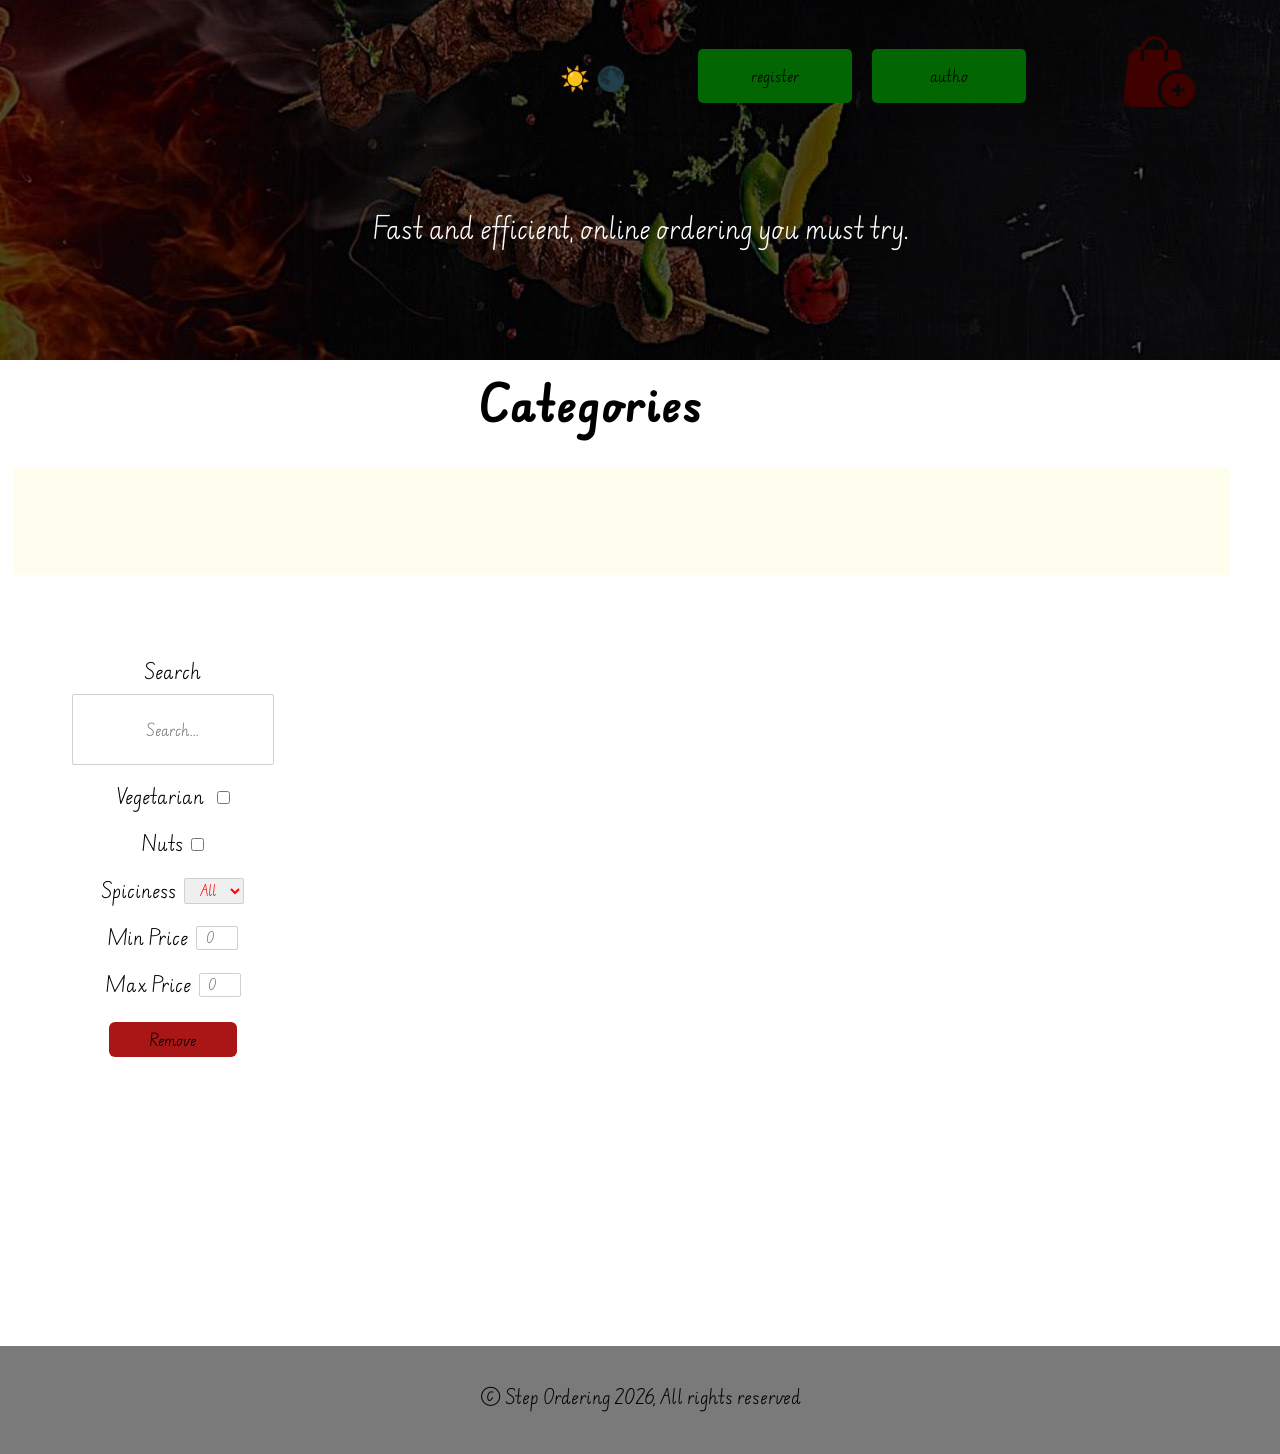
==== index.html @ 03a8f477 "update project" ====
<!DOCTYPE html>
<html lang="en">
    <head>
    <meta charset="UTF-8">
    <meta name="viewport" content="width=device-width, initial-scale=1.0">
    <title> Kitchen </title>
    <meta name="description" content="Order delicious meals online from our restaurant kitchen. Fresh ingredients, fast delivery, and a variety of dishes.">
    <meta name="keywords" content="restaurant, online food, delivery, pizza, burgers, healthy meals, kitchen, order online">
    <meta name="author" content="Your Restaurant Name">
    <link rel="icon" href="./photo/girl.png" type="image/png">
    <meta property="og:title" content="Restaurant Kitchen – Order Fresh Food Online">
    <meta property="og:description" content="Delicious meals delivered fast to your door.">
    <meta property="og:image" content="https://yourwebsite.com/photo/cover.png">
    <meta property="og:url" content="https://yourwebsite.com">
    <meta property="og:type" content="website">
    <meta name="twitter:card" content="summary_large_image">
    <meta name="twitter:title" content="Restaurant Kitchen – Order Fresh Food Online">
    <meta name="twitter:description" content="Delicious meals delivered fast to your door.">
    <meta name="twitter:image" content="https://yourwebsite.com/photo/cover.png">
    <link rel="stylesheet" href="./restoran.css">
</head>
    <body>
        <header class="content">
            <div class="kitoll">
                <img src="./photo/oooo1.png" class="kit">
                <div class="conteriner">    
                    <nav id="mainNav">
                        <div class="allregistracion">
                            <button id="themeToggle">☀️ 🌑</button>
                            <button id="registerBtn">register</button>
                            <button id="authBtn">autho</button>
                            <button id="closeBurger" class="closeBurger">❌</button>
                        </div>
                    </nav>
                    <button id="burger" class="burger">☰</button>
                    <div id="popupModal" class="modal">
                        <div class="modal-content">
                            <div id="popupContent"></div>
                        </div>
                    </div> 
                    <div class="cart" onclick="openCart()" id="cartCount" ></div>
                    <div id="cartModal"class="cart-modal" ><span onclick="closeCart()" class="close" >×</span>
                        <div class="imgcart">
                            <p class="cart1">Cart</p>
                            <img src="./photo/kkkkkkk.png" class="cartimg">
                        </div>
                        <div id="cartItems"></div>
                        <div class="title">
                            <h3 id="cartTotal">Total:0$</h3>
                            <button onclick="clearCart()"  class="delete-all">Delete All</button>
                            <button onclick="openCheckout()"  class="checkout" >Check Out</button>
                        </div>
                    </div>
                    <div id="checkoutModal" class="modal">
                        <div class="modal-content1">
                            <h2>Payment</h2>
                            <p id="checkoutTotal"></p>
                            <input placeholder="Card Number (demo)" class="number">
                            <div class="cvc1">
                                <input placeholder="MM/YY" class="cvc">
                                <input placeholder="CVC" class="cvc">
                            </div>
                            
                            <div>
                                <button onclick="confirmPayment()" class="pay">Pay</button>
                                <button onclick="closeCheckout()"  class="cancel">❌</button>
                                <p id="paymentStatus"></p>
                                </div>
                            </div>
                        </div>
                    </div>
                </div>
            </div>
            <div class="rest">
                <p class="fast" >Fast and efficient, online ordering you must try.</p>
            </div>
        </header>
        <main>
            <div class="all1">
                <h1>Categories </h1>
                <div><img src="./photo/kkkkkkk.png" class="kitchen"></div>
            </div>
            <section id="section"></section>
            <div class="inbox">
                <div id="filter">
                    <h3>filter</h3>
                    <label class="search">Search
                        <input type="text" id="filterName" class="search1" placeholder="Search...">
                    </label>
                    <label class="vegetarian">Vegetarian
                        <input type="checkbox" id="filterVegeterian" >
                    </label>
                    <label class="nuts">Nuts
                        <input type="checkbox" id="filterNuts">
                    </label>
                    <label class="spices">Spiciness
                        <select id="filterSpiciness">
                            <option value="0">All</option>
                            <option value="1">🌶️</option>
                            <option value="2">🌶️🌶️</option>
                            <option value="3">🌶️🌶️🌶️</option>
                            <option value="4">🌶️🌶️🌶️🌶️</option>
                            <option value="5">🌶️🌶️🌶️🌶️🌶️</option>
                        </select>
                    </label>
                    <label class="minprice"> Min Price
                        <input type="number" id="filterMinPrice" min="0"  placeholder="0" class="pricemin">
                    </label>
                    <label class="maxprice">Max Price
                        <input type="number" id="filterMaxPrice" min="0"  placeholder="0"  class="pricemax">
                    </label>
                    <button id="removeFilters">Remove</button>
                </div>
                <div class="foodconteiner">
                    <div  id="food"></div>
                    <div id="pagination"></div>
                </div>
                
            </div>
        </main>
        <footer>
            <div class="step">
                <p class="step1">© Step Ordering 2026, All rights reserved</p>
            </div>
        </footer>
        <script src="./restoran.js"></script>
    </body>
</html>
---- restoran.css ----
*{
    margin: 0px;
    padding: 0px;
    font-family: font !important;
}
@font-face{
    font-family: font;
       src: url('./photo/font/Edu_NSW_ACT_Hand_Pre/EduNSWACTHandPre-VariableFont_wght.ttf');
}
.content{
    display: flex;
    align-items: center;
    flex-direction: column;
    justify-content: flex-start;
    background-image: url("./photo/Fundo\ Carne\ Refeição\ Grelhada.jpeg");
    background-size:cover;
    background-position:left;
    background-repeat: no-repeat;
    width: 100%;
    height: 40vh;


}

#checkoutTotal{
    width: 100%;
    text-align: center;
}


.restoran{
    color: white;
    width: 20%;
    padding-top: 3%;
    font-size: 24px;
}

h2{
    text-align: center;
    height: 7vh;
    color: white;
    width: 100%;
}




.popup-box {
    position: fixed;
    bottom:  5px;
    border-radius: 12px;
   background:   linear-gradient(to right, #020202, #675403);

}

.popup-box iframe {
    border: none;
    width: 100%;
    height: 100%;
}

.popup-box.register {
    width: 52vw;
    height: 90vh;
      
}


.popup-box.auth {
    width: 25vw;
    height: 70vh;

}



.kit {
        width: 30vw;
    height: 20vh;
    object-fit: cover;
    padding-top: 20px;
    object-fit: cover;
    opacity: 0;
    animation: fadeMove 8s infinite ease-in-out;
}

@keyframes fadeMove {
    0% {
        opacity: 0;
        transform: translateY(10px);
    }
    20% {
        opacity: 1;
        transform: translateY(0);
    }
    50% {
        opacity: 1;
    }
    80% {
        opacity: 0;
        transform: translateY(10px);
    }
    100% {
        opacity: 0;
    }
}



.kitchen {
    width: 60px;
    object-fit: cover;
    opacity: 0;
    animation: fadeLoop 9s infinite ease-in-out;
}

@keyframes fadeLoop {
    0% {
        opacity: 0;
    }

     15% {
        opacity: 0,5;
    }

    20% {
        opacity: 1;
    }
    50% {
        opacity: 1;
    }

    65% {
        opacity: 0,5;
    }

    75% {
        opacity: 0,5;
    }
    85% {
        opacity: 0;
    }
    100% {
        opacity: 0,5;
    }
}





.res{
    display: flex;
    justify-content: space-between;
    width: 90%;
}



.nameall{
    display: flex;
    align-items: flex-end;
    height: 9vh;
    width: 95%;
}


.conteriner{
    display: flex;
    align-items: center;
    justify-content: flex-end;
    gap: 4%;
    width: 90%;
    height: 14vh;
    font-size: 24px;
    color: white !important;
   
}
.kitoll{
    display: flex;
    width: 90vw;
    height: 23vh;
}

.cart{
    display: flex;
    align-items: center;
    justify-content:center;
    background-image: url(./photo/add-to-cart.png);
    background-size: contain;
    background-repeat: no-repeat;
    background-position: center;
    padding-right: 14px;
    padding-top: 9px;
    height: 8vh;
    width: 13vw;
    text-align: center;
    font-size: 16px;
      transition: transform 0.15s ease-out;
    will-change: transform;
    
    
}

#cartCount{
    width: 140px;
    position: relative;
    left: 20px; 
    top: 8px; 
    font-size: 14px;
   
  
}


.fast{
    font-size: 24px;
    padding-bottom: 20px;
    color: white !important;
    text-align: center;
    width: 80vw;
}

 main{
    height: auto; 
    min-height: 100vh; 
    display: flex;
    flex-direction: column;
    align-items: center;
    width: 97vw;


}  


.step{
    display: flex;
    height: 12vh;
    background-color: rgba(0, 0, 0, 0.521);
    align-items: center;
    justify-content: center;
}


.step1{
    padding-top: 20px;
}

h1{
    width: 20vw;
    height: 10vh;
    font-size: 40px;
    text-align: center;
    border: none;
 




}
section{

    display: flex;
    justify-content: space-around;
    width: 95vw;
    height: 10vh;
    background-color: rgba(245, 251, 180, 0.245);
    margin-bottom: 14px;

}
.category{
    display: flex;
    align-items: center;
    align-content: center;
    font-size: 22px;
  


}

.category1{
    display: flex;
    align-items: center;
    align-content: center;
    font-size: 22px;
  


}



.category1:hover{
    color: #888787 !important;
}

.all{
    width: 5vw;
}

.inbox{
    display: flex;
    flex-direction: row;
    width: 95vw;
    min-height: 79vh;
    height: auto;
    margin-bottom: 30px;

}



#filter{
    display: flex;
    flex-direction: column;
    align-items: center;
    width: 20vw;
    font-size: 17px;
    gap:17px;
}

.search{
    display: flex;
    flex-direction: column;
    align-items: center;
    justify-content: center;
    gap:15%;
    width: 100%;
    height: 12vh;
   
}
.search1{
    width: 200px;
    height: 70px;
    margin-top: 7px;
    text-align: center;
    border: 1px solid rgb(209, 208, 208);
     border-radius: 2px;
}
.search1:hover{
      border: 1px solid rgb(92, 89, 89);
}

.vegetarian{
    display: flex;
    align-items: center;
    justify-content: center;
    gap:5%;
    text-align: center;
    height: 30px;
}

.nuts{
      display: flex;
    align-items: center;
    justify-content: center;
    gap:15%;
    text-align: center;
    height: 30px;
}

.spices{
    display: flex;
    align-items: center;
    justify-content: center;
    gap:5%;
    text-align: center;
    height: 30px;
    width: 13vw;


}

#filterSpiciness{
    text-align: center;
    border: 1px solid rgb(209, 208, 208);
    width: 60px;
    font-size: 12px;
    color: red;
    border-radius: 2px;
}

.minprice{
    display: flex;
    align-items: center;
    justify-content: center;
    gap:5%;
    text-align: center;
    height: 30px;
    width: 13vw;
   
   

}

.pricemin{
    width: 40px;
     border: 1px solid rgb(209, 208, 208);
    text-align: center;
       font-size: 12px;
    border-radius: 2px;
}

.maxprice{
    display: flex;
    align-items: center;
    justify-content: center;
    gap:5%;
    text-align: center;
    height: 30px;
    width: 13vw;
  
}

.pricemax{
     width: 40px;
     border: 1px solid rgb(209, 208, 208);
    text-align: center;
       font-size: 12px;
    border-radius: 2px;
}
#removeFilters{
    background-color: rgb(169, 22, 22);
    width: 140px;
    height: 35px;
    border-radius: 6px;
    border: none;

}

#removeFilters:hover{
   background-color: rgb(175, 5, 5);
}

button.active {
  background: black;
  color: white;
}



.foodconteiner{
    display: flex;
    margin-top: 50px;
    flex-direction: column;
}

.product {
  padding: 10px;
  border: 1px solid gray;
  text-align: center;
}

#pagination {
  margin-top: 20px;
  text-align: center;
}

button {
  margin: 5px;
  padding: 5px 10px;
}







#food {
    display: grid;
    grid-template-columns: repeat(auto-fit, minmax(250px, 300px));
    grid-template-rows: auto;
    gap: 40px;
    width: 80vw;
    max-height: 160vh;

    justify-content: center; 
   
}

 .card{
    display: flex;
    align-items: center;
    flex-direction: column;
    width: 300px; 
    height: auto;
    max-height: 70vh;
    background-image: url("./photo/yelowtwlouw.jpeg");
    background-size: cover;
    background-repeat: no-repeat;
    background-position: center;
    border-radius: 5px;
    transition: transform 0.3s ease, box-shadow 0.3s ease;
    color: #000;
   

}
 


.card:hover {
    transform: translateY(-10px);
    box-shadow: 0 12px 25px rgba(0, 0, 0, 0.25);
}

.card:hover {
    background-size: 105%;
}



.img{
    width: 100%;
    height: 35vh;

}
.imgall{
    display: flex;
    flex-direction: column;
    align-items: center;
    height: 40vh;

}

.itemall{
    display: flex;
    flex-direction: column;
    align-items: center;
    height: 14vh;
  
}

p{
    padding-bottom: 2%;
}

.card1{
    display: flex;
    gap:15%;
    justify-content: center;
    width: 100%;
    height: 5vh;
   
} 



.item{
    display: flex;
    justify-content: center;
    gap:14%;
    width: 18vw;
    height: 6vh;

}



.name{
    position: relative;
    top:20px;
    text-align: center;
    padding-left: 20px;
    width: 100px;
    min-height: 5vh;
    font-size: 18px;


}
 

.group1{
    display: flex;
    flex-direction: row;
    align-items: center;
    text-align: center;
    height: 10vh;
    width: 90%;

} 

.price{
    color: red;
    font-size: 16px;
    width: 100px;
    font-weight: bold;

}




.cart-item{
    font-size: 17px;
    min-height: 25vh;

}
.remove1{
    width: 110px;
    border-radius: 3px;
    height: 30px;
    border:none;
    background-color: rgb(169, 22, 22);
}
.remove1:hover{
      background-color: rgb(175, 5, 5);
}
.priceall{
    width: 10vw;
   
}

.oll{
    display: flex;
    align-items: center;
    align-content: space-between;
    justify-content: space-between;
     gap:10%;

}
.spiciness{
    position: relative;
    top:7%;
    font-size: 24px;
    color: red;
}


 .button1{
    width: 130px;
    border: none;
    background-color: rgb(2, 102, 2);
    height: 5vh;
    border-radius: 5px;
}



.button1:hover{
    background-color:  rgb(1, 82, 1);
    box-shadow: 2px 2px 3px  rgba(0, 84, 0, 0.229);
}

.all{
    display: flex;
   justify-content: center;
    width: 100%;

}
.all1{
    display: flex;
    align-items: center;
    justify-content: center;
    width: 60vw;

}



.cart-modal {
    display: none;      
    position: fixed;
    flex-direction: column;
    background: rgba(0,0,0,0.5);
    justify-content: flex-start;
    align-items:center;
     overflow-y: auto;
} 


.title{
    margin-top: 5%;
    margin-bottom: 5%;
}

  #cartModal {
    position: fixed;
    top: 0;
    left: 60%;
    width: 40%;
    height: 100%;
    background: rgba(0, 0, 0, 0.992); 
      display: none;             
   z-index: 3;


}  





.cart-content {
    padding: 20px;
    border-radius: 10px;
    width: 400px;
    max-height: 80%;
    overflow-y: auto;
}


#popupModal {
    display: none;
    position: fixed;
    inset: 0;
    background: rgba(0,0,0,0.6);
    justify-content: center;
    align-items: center;
    z-index: 10000;


}

#popupModal[style*="display: flex"] {
    pointer-events: auto;
    opacity: 1;


}



.cart-content {
    color: black;
    width: 400px;
    max-height: 80vh;
    margin: 50px auto;
    padding: 20px;
    overflow-y: auto;
    border-radius: 10px;
    border: none;
    background-image: url(./photo/yelowtwlouw.jpeg);
     background-size: cover;
    background-repeat: no-repeat;
    background-position: center;
}

.cartimg{
    max-width: 60px;
    height: auto;
    object-fit: cover;

    transition: transform 0.15s ease-out;
    will-change: transform;
}


.delete-all{
    width: 180px;
    border-radius: 3px;
    height: 45px;
    border:none;
    background-color: rgb(169, 22, 22);
}
.delete-all:hover{
      background-color: rgb(175, 5, 5);
}




.checkout{
    width: 180px;
    border-radius: 3px;
    height: 45px;
    border:none;
    background-color: rgb(2, 102, 2);
}



   

.checkout:hover{
    background-color:  rgb(1, 82, 1);
    box-shadow: 2px 2px 3px  rgba(0, 84, 0, 0.229);
}





.imgcart{
    display: flex;
    align-items: center;
    justify-content: center;
    width: 85%;
    gap:5%;
    transition:
    transform 0.4s cubic-bezier(.16,1,.3,1),
    filter 0.4s ease;
    will-change: transform;


}   
.imgcart:hover{
    transform:
        translateY(-6px)
        rotate(-6deg)
        scale(1.1);
    filter: drop-shadow(0 8px 16px rgba(0,0,0,0.25));
} 






.close {
    position: relative;
    left: 30%;
    font-size: 42px;
    color: rgb(235, 6, 6);

}
.close:hover{
    color:  rgb(177, 2, 2);


}


.popup-box {
    position: relative;
 
}

#closePopupBtn {
    position: absolute;
    top: 10px;
    right: 20px;
    z-index: 9;

    width: 35px;
    height: 35px;
    background: none;
    border: none;
    font-size: 26px;
    cursor: pointer;
}




.image{
    width: 80px;
}

.pricee{
    color: red;
}

.vegetarian{
    width: 80%;
}


#themeToggle{
    display: flex;
    width: 10vw;
    border: none;
    background: none;
    font-size: 24px;

}


.cancel{
    position:absolute;
    top: 23%;
    font-size: 24px;
    right: 38%;
    border: none;
    background: none;
 
}

.modal {
    display: none; 
    position: fixed;
    inset: 0;
    background: rgba(0,0,0,0.5);
    justify-content: center;
    align-items: center;
    z-index: 6;
   
}
 .modal-content1 {
    display: flex;
    flex-direction: row;
    flex-wrap: wrap;
    justify-content: center;
    gap:2%;
    background:none;
    padding: 20px;
    width: 25vw;
    height: 55vh;
    border-radius: 8px;
    background:   linear-gradient(to right, #020202, #675403);

} 

:root {
  --bg-color: #fff;
  --text-color: #000;
  --modal-bg: #fff;
}

body {
  background-color: var(--bg-color);
  color: var(--text-color);
}


body.dark {
  --bg-color: #1a1a1a;
  --text-color: #f0f0f0;
  --modal-bg: #2a2a2a;
}
.popup1{
    position: absolute;
    top: 40px; 
    left: 0;
    background-color: white;
    border: 1px solid #ccc;
    padding: 15px;
    border-radius: 8px;
    box-shadow: 0 4px 8px rgba(0,0,0,0.2);
    z-index: 1000;

}


.allregistracion{
    display: flex;
    gap: 3%;
    justify-content:flex-end;
    align-items: flex-end;
    width: 45vw;
    min-height: 10vh;

}

#registerBtn{
    background-color: rgb(2, 102, 2);
    width: 12vw;
    height: 6vh;
    border: none;
    border-radius: 5px;

}



#registerBtn:hover{
    background-color:  rgb(1, 82, 1);
    box-shadow: 2px 2px 3px  rgba(0, 84, 0, 0.229);
}

#authBtn{
    background-color: rgb(2, 102, 2);
    width: 12vw;
    height: 6vh;
    border: none;
    border-radius: 5px;
}

#authBtn:hover{
    background-color:  rgb(1, 82, 1);
    box-shadow: 2px 2px 3px  rgba(0, 84, 0, 0.229);
}

.number{
     border: 1px solid rgb(209, 208, 208);
     text-align: center;
     width: 17vw;
     height: 5vh;
}
.cvc{
     border: 1px solid rgb(209, 208, 208);
     text-align: center;
     width: 8vw;
     height: 5vh;
}


.pay{
    background-color: rgb(2, 102, 2);
    width: 16vw;
    height: 7vh;
    border-radius: 5px;
    font-size: 15px;
    border: none;
  
}

.pay:hover{
    background-color:  rgb(1, 82, 1);
    box-shadow: 2px 2px 3px  rgba(0, 84, 0, 0.229);
}

#paymentStatus{
    font-size: 16px;
    margin-top: 15px;

}



h3{
    color: white;


}




#closeBurger {
    display: none;
    margin-top: 10px;
    background: none;
    color: rgb(177, 3, 3);
    border: none;
    padding: 5px 10px;
    cursor: pointer;
    border-radius: 5px;
}



#mainNav .allregistracion {
    display: flex;
    gap: 10px;
  
    
}


#burger {
    display: none;
    font-size: 24px;
    background: none;
    border: none;
    cursor: pointer;
}








@media screen  and (min-width: 1001px) and (max-width: 1300px){



h1{
    width: 40vw;
}



    .imgall{
        border: 2px solid red;
        max-height: 30vh;
    }

    .img{
        width: 100%;
        max-height: 25vh;
    }

#section{
    flex-wrap: wrap;
    gap:5%;
    height: 12vh;
    font-size: 15px;
    margin-bottom: 30px;
    
}

#cartModal{
   width: 100%;
    left: 0px;
   position: absolute; 

  
}



#filter{
    width: 30vw;
    min-height: 30vh;

}


.search1{
    min-height: 5vh;
}

#removeFilters{
    width: 10vw;
}

.card{
    width: 300px;
}


#food{
    gap:30px;
    max-height: 220vh;
    height: auto;
    width: 70vw;

}
.name{
   
    width: 20vw;
}


.item{
    width: 30vw;
}

#closePopupBtn{
    bottom: 55vh;

}

.cart-item{
    width: 50vw;
    min-height: 20vh;

}
.itemname{
    width: 50vw;
}

.priceall{
    width: 35vw;
}


.many{
    width: 30vw;
}


.remove1{
    width: 100px;
    min-height: 30px;
    font-size: 12px;
}



  #cartModal {
    width: 60vw;
    left: 40%;



}  


.popup-box.auth{
    width: 40vw;
}

}
 









@media screen  and (min-width: 501px) and (max-width: 1000px){



  header {
        max-width: 100%;
        max-height: 25vh;
        gap:5%;
     
    }

    .kitoll {
        align-items: center;
        justify-content: flex-start;
        width: 93vw;
        max-height: 20vh;

    }



    .kit {
        width: 16vw;
        object-fit: contain;
        height: auto;

    }


    #registerBtn{
        width: 200px;
    }
    #authBtn{
        width: 200px;
    }

    .allregistracion{
        align-items: center;
        flex-direction: row;
        width: 53vw;
        
    }




    .conteriner{
    display: flex;
    justify-content: space-between;
    width: 90vw;
    max-height: 10vh;

    }


    .cart{
        max-width: 13vw;
    }



    .imgcart{
        width: 40vw;
    }


    .rest{
        display: flex;
    justify-content: center;
        min-height: 10vh;
        width: 95vw;
    }

    .fast{
        font-size: 18px;
        
    }




    #cartModal{
        width: 100%;
        left: 0px;
        position: absolute; 
    
    }


    .many{
    
        width: 22vw;
    }

    .modal-content{
        justify-items: center;
        width: 50vw;
        min-height: 40vh;

    }


    .cancel{
        left: 70vw;
    }



    .all1{
        width: 80vw;
    
    }

    .kitchen{
        width: 8vw;
    
    }

    #section{
        min-height: 15vh;
        flex-wrap: wrap;
        gap:3%;

    }


    h1{

        width: 50vw;
    }
    .category1{
        font-size: 16px;
    
    }
    .inbox{
        flex-direction: column;

    }

    #filter{
        width: 96vw;
        flex-direction: row;
        justify-content: center;
        flex-wrap: wrap;
        max-height: 30vh;
    padding-bottom: 40px;


    }


    .search{
        max-height: 4vh;
        margin: 16px;
    
    }

    .search1{
        width: 40vw;
        min-height: 5vh;
    }


    .vegetarian{
        font-size: 14px;
        width: 30vw;
    }
    .nuts{
        font-size: 14px;
        width: 17vw;
    }

    .spices{
        font-size: 14px;
        width: 28vw;
    }
    #filterSpiciness{
        width: 14vw;
    }

    .minprice{
        font-size: 14px;
        width: 28vw;
    }
    .maxprice{
    font-size: 14px;
        width: 28vw;

    }


    #removeFilters{
        width: 20vw;
    }


    #food{
        width: 95vw;
        max-height: 420vh;
        height: auto;

    }
    .card{
        width: 100%;
        height: auto;
    }


    .name{
    
        width: 60vw;
    }


    .itemall{
        width: 90%;
    }
    .item{
        width: 100%;
    }

    .button1{
        width: 140px;
    }
    .step1{
        font-size: 16px;
        width: 90vw;
    }


    #closePopupBtn{
        bottom: 54vh;
    }

      .imgall{
        max-height: 30vh;
    }

    .img{
        width: 100%;
        max-height: 25vh;
    }

    .popup-box.register {
        width: 80vw;
        min-height: 100vh;
        
    }

    .popup-box.auth {
    width: 370px;

    }



    .modal-content1{

        width: 270px;
    }


    .pay{
        width: 200px;
    }




    .cancel{
        left: 1px;
        top:120px;
        font-size: 18px;
        

    }


    .cvc1{
        display: flex;
        justify-items: center;
        justify-content: space-between;
        width: 60vw;
    }
    .cvc{
        width: 80px;
    }

    .number{
        width: 60vw;
        min-height: 4vh;
        
    }


    .cart-item{
        width: 65vw;
        min-height: 20vh;
    }
    .itemname{
        width: 50vw;
    }
    .priceall{
        width: 35vw;
    }

    .many{
        width: 35vw;
    }


    .remove1{
        width: 100px;
        min-height: 30px;
        font-size: 12px;
    }




    #cartModal {
        width: 80vw;
        left: 19%;



    }  



}







@media screen and (max-width: 500px) {

    header {
        max-width: 100%;
        max-height: 25vh;
        gap:5%;
     
    }

    .kitoll {
        align-items: flex-end;
        justify-content: space-around;
        width: 90vw;
        max-height: 15vh;

    }



    .kit {
        width: 30vw;
        object-fit: contain;
        height: auto;
    }



  #mainNav .allregistracion {
        display: none;
        flex-direction: column;
        position: absolute;
        align-content: center;
        top: 0px; 
        left: 38%;
        width: 60vw;
        gap:4%;
        min-height: 35vh;
        background: #fff;
        border: 1px solid #ccc;
        box-shadow: 0 2px 8px rgba(0,0,0,0.2);
        z-index:3;
       
    } 

    #burger {
        display: block;
        padding-top: 5px;
        color: white;
        font-size: 40px;
    }

    #mainNav.active .allregistracion {
        display: flex;
    }


#mainNav .allregistracion {
    transition: all 0.3s ease;
    opacity: 0;
    transform: translateY(-10px);
}

#mainNav.active .allregistracion {
    opacity: 1;
    transform: translateY(0);
}




.conteriner{
    display: flex;
    flex-direction: row-reverse;
    align-items: flex-start;
    justify-content: center;
    width: 50vw;
    max-height: 10vh;


}





    #closeBurger {
        display: block;
        position: absolute;
        bottom:76%;
        left: 64%;
        font-size: 20px;
    }

    #themeToggle{
        flex-direction: column;
        align-items: center;
        width: 80%;
        min-height: 6vh;

    }

    #registerBtn{
        width: 150px;

    }
    #authBtn{
        width: 150px;
    }

    .allregistracion{
        align-items: center;
        justify-content:space-evenly;

    } 

    .imgall{
        max-height: 30vh;
    }

    .img{
        width: 100%;
        max-height: 25vh;
    }

    h1{
        font-size: 22px;
        width: 50vw;
        max-height: 4vh;
    }
    .all1{
        width: 90vw;
        min-height: 12vh;


    }




    .cart{
        max-width: 13vw;
    }



    .imgcart{
        width: 40vw;
    }


    .rest{
        display: flex;
    justify-content: center;
        max-height: 14vh;
        width: 95vw;
    
    }

    .fast{
        font-size: 16px;
    }




    #cartModal{
        width: 100%;
        left: 0px;
        position: absolute; 
        
    }


    .many{
    
        width: 22vw;
    }

    .modal-content{
        justify-items: center;
        width: 80vw;
        min-height: 60vh;
    
    }


    .cancel{

            left: 68%;
            top:120px;
            font-size: 18px;
    

    }


    .cvc1{
        display: flex;
        justify-items: center;
        justify-content: space-between;
        width: 60vw;
    }
    .cvc{
        width: 80px;
    }

    .number{
        width: 60vw;
        min-height: 4vh;
        
    }



    h1{
        font-size: 22px;
        width: 50vw;
        max-height: 4vh;
    }
    .all1{
        width: 90vw;
        max-height: 8vh;


    }



    .kitchen{
        width: 8vw;
    
    }

    #section{
        width: 90%;
        min-height: 15vh;
        padding: 8px;
        gap: 2%;
        flex-wrap: wrap;

    }


    .category1{
        font-size: 14px;
    
    }
    .inbox{
        flex-direction: column;
    }

    #filter{
        width: 95vw;
        flex-direction: row;
        flex-wrap: wrap;
        min-height: 50vh;
    justify-content: center;
    

    }



    .search{
        max-height: 4vh;
        margin: 12px;
    }

    .search1{
        width: 70vw;
        min-height: 5vh;
    }


    .vegetarian{
        font-size: 14px;
        width: 30vw;
    
    }

    .nuts{
        font-size: 14px;
        width: 28vw;

    }

    .spices{
        flex-direction: column;
        font-size: 14px;
        min-width: 28vw;
        min-height: 10vh;

    }

    #filterSpiciness{
        width: 20vw;
    }

    .minprice{
        flex-direction: column;
        font-size: 14px;
        min-width: 27vw;
        min-height: 10vh;

    }
    .maxprice{
        flex-direction: column;
    font-size: 14px;
        min-width: 27vw;

    }


    #removeFilters{
        width: 150px;
        min-height: 40px;
    }


    #food{
        width: 90vw;
        max-height: 440vh;
        margin: 0;

    }
    .card{
        width: 100%;
    }



    .nameall{
        width: 100%;
        margin-left: 30px;
    }


    .name{
    max-height: 30px;
        width: 170px;
    }


    .itemall{
        width: 90%;
    }
    .item{
        width: 100%;
    }

    .button1{
        width: 150px;
        margin-bottom: 10px;
    }
    .step1{
        font-size: 16px;
        width: 90vw;
    }




    #closePopupBtn{
        position: absolute;
        right: 17px;
        top: 5px;

    }



    .popup-box.register {
        width: 95vw;
        min-height: 100vh;
        
    }

    .popup-box.auth {
    width: 95vw;
    max-height: 65vh;


    }


    .modal-content1{
        width: 240px;
    }


    .foodconteiner{
        margin: 0;
        align-items: center;
    }





    .pay{
        width: 200px;
    }


    .oll{
        min-height:25vh;
    }

    .cart-item{
        width: 90vw;
        min-height: 30vh;
    }
    .itemname{
        width: 40vw;

    }

    .priceall{
        width: 45vw;
    }

    .many{
        width: 45vw;
    }

    .remove1{
        width: 100px;
        min-height: 30px;
        font-size: 12px;
    }
    h3{
        text-align: center;
        font-size: 24px;

    }


    .delete-all{
        width: 120px;

    }

    .checkout{
        width: 120px;

    
    }

}
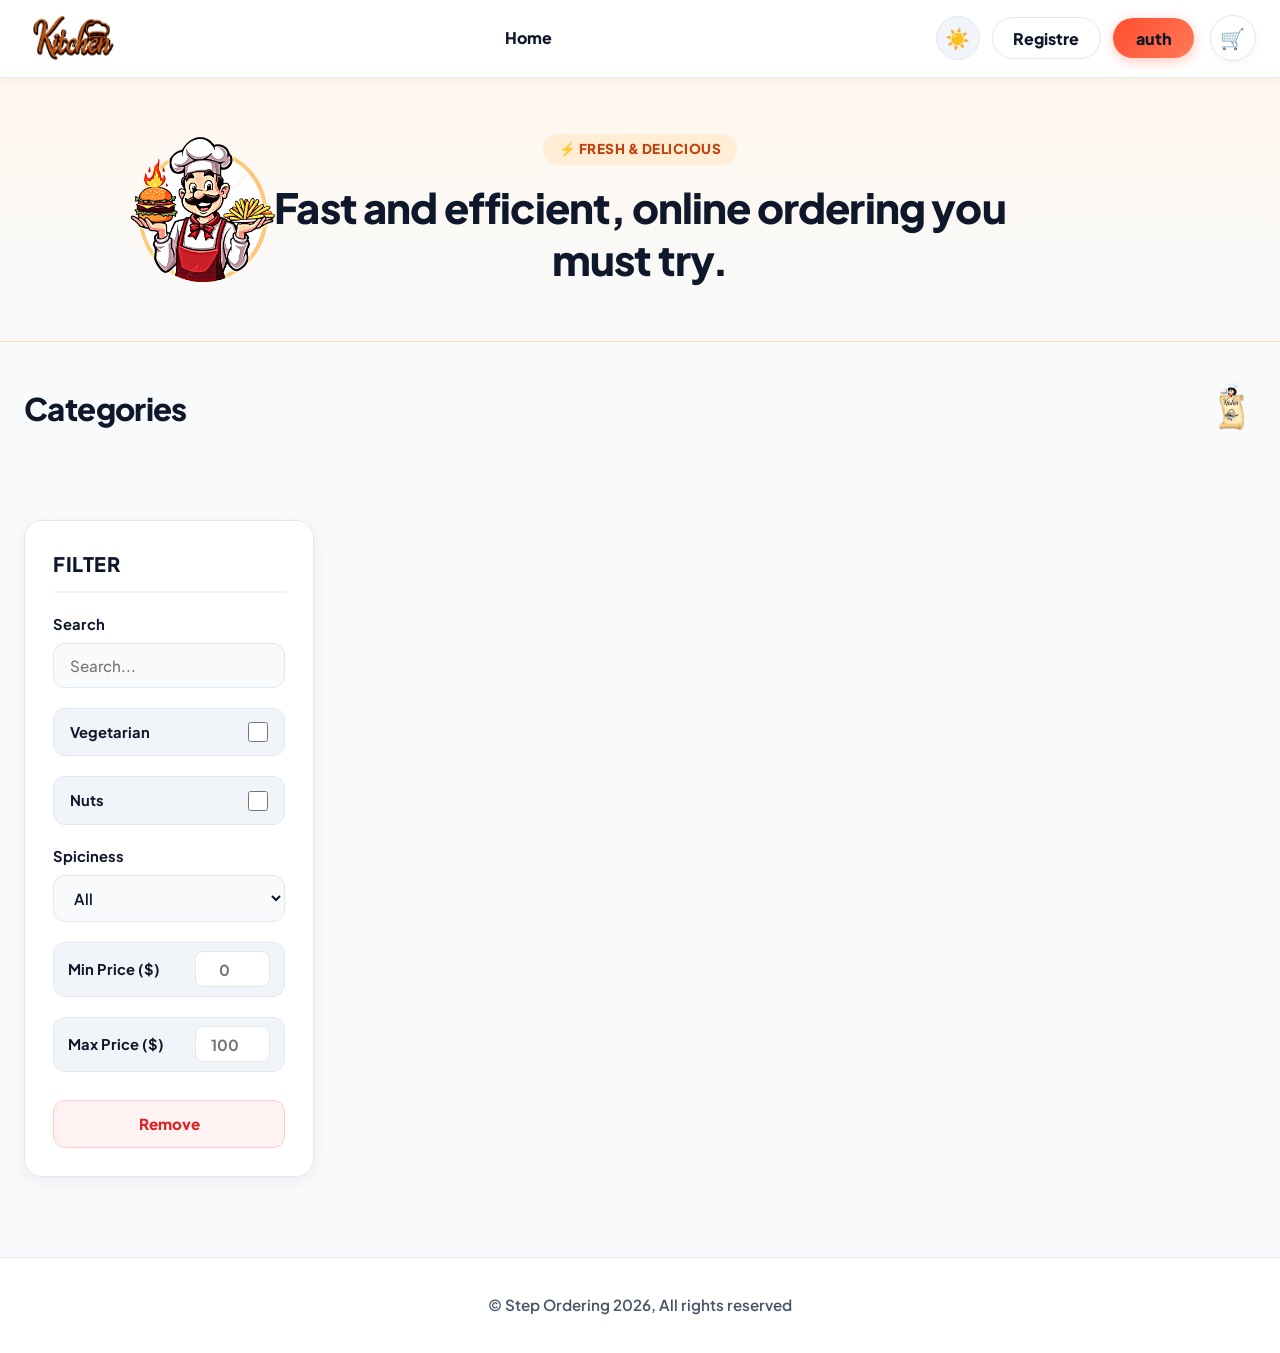
==== commit 7a47a312: "Update project" ====
--- a/index.html
+++ b/index.html
@@ -1,84 +1,86 @@
 <!DOCTYPE html>
-<html lang="en">
-    <head>
+<html lang="ka">
+<head>
     <meta charset="UTF-8">
     <meta name="viewport" content="width=device-width, initial-scale=1.0">
-    <title> Kitchen </title>
+    <title>Kitchen – Delicious Food & Fast Delivery</title>
     <meta name="description" content="Order delicious meals online from our restaurant kitchen. Fresh ingredients, fast delivery, and a variety of dishes.">
     <meta name="keywords" content="restaurant, online food, delivery, pizza, burgers, healthy meals, kitchen, order online">
-    <meta name="author" content="Your Restaurant Name">
+    <meta name="author" content="Step Ordering Kitchen">
     <link rel="icon" href="./photo/girl.png" type="image/png">
-    <meta property="og:title" content="Restaurant Kitchen – Order Fresh Food Online">
-    <meta property="og:description" content="Delicious meals delivered fast to your door.">
-    <meta property="og:image" content="https://yourwebsite.com/photo/cover.png">
-    <meta property="og:url" content="https://yourwebsite.com">
-    <meta property="og:type" content="website">
-    <meta name="twitter:card" content="summary_large_image">
-    <meta name="twitter:title" content="Restaurant Kitchen – Order Fresh Food Online">
-    <meta name="twitter:description" content="Delicious meals delivered fast to your door.">
-    <meta name="twitter:image" content="https://yourwebsite.com/photo/cover.png">
+    <link rel="preconnect" href="https://fonts.googleapis.com">
+    <link rel="preconnect" href="https://fonts.gstatic.com" crossorigin>
+    <link href="https://fonts.googleapis.com/css2?family=Plus+Jakarta+Sans:wght@400;500;600;700;800&display=swap" rel="stylesheet">
     <link rel="stylesheet" href="./restoran.css">
 </head>
-    <body>
-        <header class="content">
-            <div class="kitoll">
-                <img src="./photo/oooo1.png" class="kit">
-                <div class="conteriner">    
-                    <nav id="mainNav">
-                        <div class="allregistracion">
-                            <button id="themeToggle">☀️ 🌑</button>
-                            <button id="registerBtn">register</button>
-                            <button id="authBtn">autho</button>
-                            <button id="closeBurger" class="closeBurger">❌</button>
-                        </div>
-                    </nav>
-                    <button id="burger" class="burger">☰</button>
-                    <div id="popupModal" class="modal">
-                        <div class="modal-content">
-                            <div id="popupContent"></div>
-                        </div>
-                    </div> 
-                    <div class="cart" onclick="openCart()" id="cartCount" ></div>
-                    <div id="cartModal"class="cart-modal" ><span onclick="closeCart()" class="close" >×</span>
-                        <div class="imgcart">
-                            <p class="cart1">Cart</p>
-                            <img src="./photo/kkkkkkk.png" class="cartimg">
+<body>
+    <header class="content">
+        <div class="kitoll">
+            <a href="#" class="brand-logo">
+                <img src="./photo/oooo1.png" class="kit" alt="Restaurant Logo">
+                 <div class="brand">
+                    <a href="./index.html" class="brand-text">Home</a>
+                </div>
+            </a>
+            <div class="conteriner">    
+                <nav id="mainNav">
+                    <div class="allregistracion">
+                        <button id="themeToggle" title="Change Theme" aria-label="Toggle Theme">
+                            ☀️ 🌑
+                        </button>
+                        <button id="registerBtn" class="btn-secondary"><a href="register.html">Registre</a></button>
+                        <button id="authBtn" class="btn-primary"><a href="./auth.html">auth</a></button>
+                        <button id="closeBurger" class="closeBurger" aria-label="Close menu">❌</button>
+                    </div>
+                </nav>
+                <button id="burger" class="burger" aria-label="Open menu">☰</button>
+                <div class="cart" onclick="openCart()" id="cartCount" title="View Cart">🛒</div>
+                <div id="cartModal" class="cart-modal">
+                    <div class="cart-drawer">
+                        <div class="cart-top">
+                            <div class="imgcart">
+                                <img src="./photo/kkkkkkk.png" class="cartimg" alt="Kitchen Icon">
+                                <p class="cart1">Cart</p>
+                            </div>
+                            <span onclick="closeCart()" class="close" title="Close Cart">×</span>
                         </div>
                         <div id="cartItems"></div>
                         <div class="title">
-                            <h3 id="cartTotal">Total:0$</h3>
-                            <button onclick="clearCart()"  class="delete-all">Delete All</button>
-                            <button onclick="openCheckout()"  class="checkout" >Check Out</button>
-                        </div>
-                    </div>
-                    <div id="checkoutModal" class="modal">
-                        <div class="modal-content1">
-                            <h2>Payment</h2>
-                            <p id="checkoutTotal"></p>
-                            <input placeholder="Card Number (demo)" class="number">
-                            <div class="cvc1">
-                                <input placeholder="MM/YY" class="cvc">
-                                <input placeholder="CVC" class="cvc">
-                            </div>
-                            
-                            <div>
-                                <button onclick="confirmPayment()" class="pay">Pay</button>
-                                <button onclick="closeCheckout()"  class="cancel">❌</button>
-                                <p id="paymentStatus"></p>
-                                </div>
+                            <h3 id="cartTotal">Total: 0$</h3>
+                            <div style="display: flex; gap: 0.75rem; width: 100%;">
+                                <button onclick="clearCart()" class="delete-all" style="flex: 1;">Delete All</button>
+                                <button onclick="openCheckout()" class="checkout" style="flex: 1.5;">Check Out</button>
                             </div>
                         </div>
                     </div>
                 </div>
-            </div>
-            <div class="rest">
-                <p class="fast" >Fast and efficient, online ordering you must try.</p>
+                <div id="checkoutModal" class="modal">
+                    <div class="modal-content1">
+                        <button onclick="closeCheckout()" class="cancel" title="Close Checkout">❌</button>
+                        <h2>Payment</h2>
+                        <p id="checkoutTotal"></p>
+                        <input placeholder="Card Number (demo)" class="number">
+                        <div class="cvc1">
+                            <input placeholder="MM/YY" class="cvc">
+                            <input placeholder="CVC" class="cvc">
+                        </div>
+                        <button onclick="confirmPayment()" class="pay">Pay</button>
+                        <p id="paymentStatus"></p>
+                    </div>
+                </div>
             </div>
         </header>
+        <section class="rest">
+            <div class="hero-content-box">
+                <img src="./photo/shef.png" class="shef">
+                <span class="hero-pill-badge">⚡ Fresh & Delicious</span>
+                <p class="fast">Fast and efficient, online ordering you must try.</p>
+            </div>
+        </section>
         <main>
             <div class="all1">
-                <h1>Categories </h1>
-                <div><img src="./photo/kkkkkkk.png" class="kitchen"></div>
+                <h1>Categories</h1>
+                <div><img src="./photo/kkkkkkk.png" class="kitchen" alt="Chef Hat"></div>
             </div>
             <section id="section"></section>
             <div class="inbox">
@@ -88,7 +90,7 @@
                         <input type="text" id="filterName" class="search1" placeholder="Search...">
                     </label>
                     <label class="vegetarian">Vegetarian
-                        <input type="checkbox" id="filterVegeterian" >
+                        <input type="checkbox" id="filterVegeterian">
                     </label>
                     <label class="nuts">Nuts
                         <input type="checkbox" id="filterNuts">
@@ -103,19 +105,20 @@
                             <option value="5">🌶️🌶️🌶️🌶️🌶️</option>
                         </select>
                     </label>
-                    <label class="minprice"> Min Price
-                        <input type="number" id="filterMinPrice" min="0"  placeholder="0" class="pricemin">
+                    <label class="minprice">Min Price ($)
+                        <input type="number" id="filterMinPrice" min="0" placeholder="0" class="pricemin">
                     </label>
-                    <label class="maxprice">Max Price
-                        <input type="number" id="filterMaxPrice" min="0"  placeholder="0"  class="pricemax">
+
+                    <label class="maxprice">Max Price ($)
+                        <input type="number" id="filterMaxPrice" min="0" placeholder="100" class="pricemax">
                     </label>
+
                     <button id="removeFilters">Remove</button>
                 </div>
                 <div class="foodconteiner">
-                    <div  id="food"></div>
+                    <div id="food"></div>
                     <div id="pagination"></div>
                 </div>
-                
             </div>
         </main>
         <footer>
@@ -123,6 +126,6 @@
                 <p class="step1">© Step Ordering 2026, All rights reserved</p>
             </div>
         </footer>
-        <script src="./restoran.js"></script>
+    <script src="./restoran.js"></script>
     </body>
-</html>
+</html>
--- a/restoran.css
+++ b/restoran.css
@@ -1,1981 +1,1307 @@
-*{
-    margin: 0px;
-    padding: 0px;
-    font-family: font !important;
-}
-@font-face{
-    font-family: font;
-       src: url('./photo/font/Edu_NSW_ACT_Hand_Pre/EduNSWACTHandPre-VariableFont_wght.ttf');
-}
-.content{
-    display: flex;
-    align-items: center;
+
+@import url('https://fonts.googleapis.com/css2?family=Plus+Jakarta+Sans:wght@400;500;600;700;800&display=swap');
+
+:root {
+    /* Day Mode (Light Theme) - Default */
+    --bg-main: #f8fafc;
+    --bg-surface: #ffffff;
+    --bg-subtle: #f1f5f9;
+    --bg-card: #ffffff;
+    --bg-input: #f8fafc;
+
+    /* Primary Accent (Warm Vibrant Coral) */
+    --primary: #ff4d2e;
+    --primary-hover: #e83a1c;
+    --primary-light: #fff1ee;
+    --primary-glow: rgba(255, 77, 46, 0.32);
+
+    /* Text Tokens - Ultra Legible */
+    --text-heading: #0f172a;
+    --text-body: #1e293b;
+    --text-secondary: #475569;
+    --text-muted: #64748b;
+
+    /* Borders & Shadows */
+    --border-color: #e2e8f0;
+    --border-hover: #cbd5e1;
+    --badge-bg: #f8fafc;
+
+    --shadow-sm: 0 2px 6px rgba(15, 23, 42, 0.04);
+    --shadow-card: 0 4px 18px rgba(15, 23, 42, 0.06);
+    --shadow-card-hover: 0 14px 32px rgba(15, 23, 42, 0.12);
+    --shadow-drawer: -10px 0 35px rgba(15, 23, 42, 0.18);
+
+    /* Banner Specifics */
+    --hero-bg: linear-gradient(180deg, #fff7ed 0%, #f8fafc 100%);
+    --hero-border: #fed7aa;
+    --hero-badge-bg: #ffedd5;
+    --hero-badge-color: #c2410c;
+
+    /* Danger / Action Tokens */
+    --danger-bg: #fef2f2;
+    --danger-border: #fecaca;
+    --danger-text: #dc2626;
+
+    /* Radii & Animations */
+    --radius-sm: 8px;
+    --radius-md: 12px;
+    --radius-lg: 18px;
+    --radius-full: 9999px;
+
+    --transition: all 0.25s cubic-bezier(0.4, 0, 0.2, 1);
+}
+
+
+:root {
+    --bg-main: #f8fafc;
+    --bg-surface: #ffffff;
+    --bg-subtle: #f1f5f9;
+    --bg-card: #ffffff;
+    --bg-input: #f8fafc;
+    --text-heading: #0f172a;
+    --text-body: #1e293b;
+    --text-secondary: #475569;
+    --border-color: #e2e8f0;
+    --badge-bg: #f8fafc;
+    --shadow-card: 0 4px 18px rgba(15, 23, 42, 0.06);
+}
+
+
+
+
+body.dark {
+    --bg-main: #0b1120;
+    --bg-surface: #121b2d;
+    --bg-subtle: #1a263d;
+    --bg-card: #152239;
+    --bg-input: #1a2744;
+    --text-heading: #f8fafc;
+    --text-body: #e2e8f0;
+    --text-secondary: #94a3b8;
+    --border-color: #23324d;
+    --badge-bg: #1a263d;
+    --shadow-card: 0 4px 18px rgba(0, 0, 0, 0.45);
+}
+body {
+    background-color: var(--bg-main);
+    color: var(--text-body);
+    transition: background-color 0.3s ease, color 0.3s ease;
+}
+
+
+
+
+
+
+/* Night Mode (Dark Theme) */
+body.dark,
+body.dark-theme,
+[data-theme="dark"] {
+    --bg-main: #0b1120;
+    --bg-surface: #121b2d;
+    --bg-subtle: #1a263d;
+    --bg-card: #152239;
+    --bg-input: #1a2744;
+
+    --text-heading: #f8fafc;
+    --text-body: #e2e8f0;
+    --text-secondary: #94a3b8;
+    --text-muted: #64748b;
+
+    --border-color: #23324d;
+    --border-hover: #33466a;
+    --badge-bg: #1a263d;
+
+    --shadow-sm: 0 2px 6px rgba(0, 0, 0, 0.35);
+    --shadow-card: 0 4px 18px rgba(0, 0, 0, 0.45);
+    --shadow-card-hover: 0 14px 32px rgba(0, 0, 0, 0.65), 0 0 20px rgba(255, 77, 46, 0.15);
+    --shadow-drawer: -10px 0 40px rgba(0, 0, 0, 0.85);
+
+    --hero-bg: linear-gradient(180deg, rgba(255, 77, 46, 0.12) 0%, #0b1120 100%);
+    --hero-border: #23324d;
+    --hero-badge-bg: rgba(255, 77, 46, 0.15);
+    --hero-badge-color: #ff7a59;
+
+    --danger-bg: rgba(220, 38, 38, 0.15);
+    --danger-border: rgba(220, 38, 38, 0.35);
+    --danger-text: #ef4444;
+}
+
+/* Global Reset */
+* {
+    margin: 0;
+    padding: 0;
+    box-sizing: border-box;
+    font-family: 'Plus Jakarta Sans', -apple-system, BlinkMacSystemFont, 'Segoe UI', Roboto, sans-serif;
+    -webkit-font-smoothing: antialiased;
+    -moz-osx-font-smoothing: grayscale;
+}
+
+body {
+    background-color: var(--bg-main);
+    color: var(--text-body);
+    line-height: 1.5;
+    min-height: 100vh;
+    display: flex;
     flex-direction: column;
-    justify-content: flex-start;
-    background-image: url("./photo/Fundo\ Carne\ Refeição\ Grelhada.jpeg");
-    background-size:cover;
-    background-position:left;
-    background-repeat: no-repeat;
-    width: 100%;
-    height: 40vh;
-
-
-}
-
-#checkoutTotal{
-    width: 100%;
+    overflow-x: hidden;
+    transition: background-color 0.3s ease, color 0.3s ease;
+}
+
+h1, h2, h3, h4, .fast {
+    color: var(--text-heading);
+    font-weight: 800;
+    letter-spacing: -0.02em;
+    transition: color 0.3s ease;
+}
+
+button, input, select {
+    font-family: inherit;
+    outline: none;
+}
+
+button {
+    cursor: pointer;
+    border: none;
+    background: none;
+}
+
+/* ==========================================================================
+   Header & Sticky Nav
+   ========================================================================== */
+header.content {
+    position: sticky;
+    top: 0;
+    z-index: 1000;
+    background: var(--bg-surface);
+    border-bottom: 1.5px solid var(--border-color);
+    box-shadow: var(--shadow-sm);
+    transition: background-color 0.3s ease, border-color 0.3s ease;
+}
+
+.kitoll {
+    max-width: 1320px;
+    margin: 0 auto;
+    padding: 0.9rem 1.5rem;
+    display: flex;
+    align-items: center;
+    justify-content: space-between;
+    gap: 1.5rem;
+    width: 100%;
+}
+
+.kit {
+    height: 48px;
+    width: auto;
+    object-fit: contain;
+    transition: transform 0.25s ease;
+}
+
+.kit:hover {
+    transform: scale(1.05);
+}
+
+.brand-logo {
+    display: flex;
+    align-items: center;
+    gap: 0.75rem;
+    text-decoration: none;
+}
+
+a{
+    color: white;
+    font-size: 16px;
+    font-weight: 800;
+    color: var(--text-heading);
+    transition: color 0.3s ease;
+    text-decoration: none;
+    background-color: none;
+}
+
+a:hover{
+    color: black;
+}
+
+.brand-text span {
+    color: var(--primary);
+}
+
+
+
+.conteriner {
+    display: flex;
+    align-items: center;
+    gap: 1rem;
+}
+
+.allregistracion {
+    display: flex;
+    align-items: center;
+    gap: 0.75rem;
+}
+
+/* Day / Night Theme Toggle Button */
+#themeToggle {
+    width: 44px;
+    height: 44px;
+    border-radius: var(--radius-full);
+    background: var(--bg-subtle);
+    border: 1.5px solid var(--border-color);
+    color: var(--text-heading);
+    display: flex;
+    align-items: center;
+    justify-content: center;
+    font-size: 1.25rem;
+    transition: var(--transition);
+    cursor: pointer;
+}
+
+#themeToggle:hover {
+    border-color: var(--primary);
+    transform: rotate(15deg) scale(1.08);
+    box-shadow: 0 2px 10px var(--primary-glow);
+}
+
+/* Auth Buttons */
+#registerBtn, .btn-secondary {
+    padding: 0.6rem 1.3rem;
+    border-radius: var(--radius-full);
+    background: var(--bg-surface);
+    border: 1.5px solid var(--border-color);
+    color: var(--text-heading);
+    font-weight: 700;
+    font-size: 0.92rem;
+    transition: var(--transition);
+}
+
+#registerBtn:hover, .btn-secondary:hover {
+    border-color: var(--primary);
+    color: var(--primary);
+    background: var(--primary-light);
+}
+
+#authBtn, .btn-primary {
+    padding: 0.6rem 1.4rem;
+    border-radius: var(--radius-full);
+    background: linear-gradient(135deg, var(--primary), #ff7a59);
+    color: #ffffff;
+    font-weight: 700;
+    font-size: 0.92rem;
+    box-shadow: 0 3px 12px var(--primary-glow);
+    transition: var(--transition);
+}
+
+#authBtn:hover, .btn-primary:hover {
+    transform: translateY(-2px);
+    box-shadow: 0 6px 18px var(--primary-glow);
+    filter: brightness(1.05);
+}
+
+/* Cart Button */
+.cart {
+    position: relative;
+    width: 46px;
+    height: 46px;
+    border-radius: var(--radius-full);
+    background: var(--bg-surface);
+    border: 1.5px solid var(--border-color);
+    color: var(--text-heading);
+    display: flex;
+    align-items: center;
+    justify-content: center;
+    cursor: pointer;
+    box-shadow: var(--shadow-sm);
+    transition: var(--transition);
+    font-size: 1.25rem;
+}
+
+.cart:hover {
+    transform: scale(1.08);
+    border-color: var(--primary);
+    box-shadow: 0 4px 15px var(--primary-glow);
+}
+
+#cartCount::after, .cart-bubble {
+    position: absolute;
+    top: -4px;
+    right: -4px;
+    background: var(--primary);
+    color: #ffffff;
+    font-size: 0.72rem;
+    font-weight: 800;
+    min-width: 20px;
+    height: 20px;
+    border-radius: var(--radius-full);
+    display: flex;
+    align-items: center;
+    justify-content: center;
+    padding: 0 5px;
+    box-shadow: 0 2px 6px rgba(255, 77, 46, 0.4);
+}
+
+/* Mobile Burger Menu */
+.burger {
+    display: none;
+    flex-direction: column;
+    justify-content: center;
+    gap: 4px;
+    width: 42px;
+    height: 42px;
+    border-radius: var(--radius-sm);
+    background: var(--bg-subtle);
+    border: 1px solid var(--border-color);
+    font-size: 1.2rem;
+    color: var(--text-heading);
+}
+
+.closeBurger {
+    display: none;
+    font-size: 1.2rem;
+    color: var(--text-muted);
+}
+
+/* ==========================================================================
+   Hero / Banner Section
+   ========================================================================== */
+.rest {
+    background: var(--hero-bg);
+    padding: 3.5rem 1.5rem;
     text-align: center;
-}
-
-
-.restoran{
-    color: white;
-    width: 20%;
-    padding-top: 3%;
-    font-size: 24px;
-}
-
-h2{
+    border-bottom: 1.5px solid var(--hero-border);
+    transition: background 0.3s ease, border-color 0.3s ease;
+}
+
+.hero-content-box, .rest-container {
+    max-width: 800px;
+    margin: 0 auto;
+    display: flex;
+    flex-direction: column;
+    align-items: center;
+    gap: 1rem;
+    
+}
+
+.shef{
+    position:absolute;
+    left:10%;
+    width: 150px;
+    height: auto;
+}
+
+
+.hero-pill-badge {
+    display: inline-flex;
+    
+    align-items: center;
+    gap: 6px;
+    padding: 0.35rem 1rem;
+    border-radius: var(--radius-full);
+    background: var(--hero-badge-bg);
+    color: var(--hero-badge-color);
+    font-size: 0.85rem;
+    font-weight: 800;
+    letter-spacing: 0.5px;
+    text-transform: uppercase;
+    transition: all 0.3s ease;
+}
+
+.fast {
+    font-size: clamp(1.8rem, 3.8vw, 2.6rem);
+    font-weight: 800;
+    color: var(--text-heading);
+    line-height: 1.25;
+
+
+}
+
+/* ==========================================================================
+   Main Content Layout
+   ========================================================================== */
+main {
+    max-width: 1320px;
+    margin: 0 auto;
+    padding: 2.5rem 1.5rem 5rem;
+    width: 100%;
+}
+
+/* Categories Header */
+.all1 {
+    display: flex;
+    align-items: center;
+    justify-content: space-between;
+    margin-bottom: 1.25rem;
+}
+
+.all1 h1 {
+    font-size: 1.95rem;
+    font-weight: 800;
+    color: var(--text-heading);
+}
+
+.kitchen {
+    width: 48px;
+    height: 48px;
+    object-fit: contain;
+}
+
+/* Categories Horizontal Track (#section) */
+#section, .categories-track {
+    display: flex;
+    align-items: center;
+    gap: 0.85rem;
+    overflow-x: auto;
+    padding: 0.5rem 0.25rem 1.5rem;
+    margin-bottom: 2rem;
+    scrollbar-width: thin;
+    scrollbar-color: var(--border-color) transparent;
+}
+
+#section::-webkit-scrollbar {
+    height: 6px;
+}
+
+#section::-webkit-scrollbar-thumb {
+    background: var(--border-hover);
+    border-radius: var(--radius-full);
+}
+
+/* Category Pills generated by JS */
+#section .category1,
+#section button,
+#section > div {
+    display: inline-flex;
+    align-items: center;
+    justify-content: center;
+    padding: 0.65rem 1.5rem;
+    border-radius: var(--radius-full);
+    background: var(--bg-surface);
+    border: 1.5px solid var(--border-color);
+    color: var(--text-body);
+    font-weight: 700;
+    font-size: 0.95rem;
+    white-space: nowrap;
+    box-shadow: var(--shadow-sm);
+    cursor: pointer;
+    transition: var(--transition);
+}
+
+#section .category1:hover,
+#section button:hover,
+#section > div:hover {
+    border-color: var(--primary);
+    color: var(--primary);
+    transform: translateY(-2px);
+    box-shadow: 0 4px 14px rgba(255, 77, 46, 0.15);
+}
+
+#section .category1.active,
+#section button.active {
+    background: var(--primary);
+    color: #ffffff;
+    border-color: var(--primary);
+    box-shadow: 0 4px 15px var(--primary-glow);
+}
+
+/* ==========================================================================
+   2-Column Layout: Filter Sidebar + Food Catalog
+   ========================================================================== */
+.inbox {
+    display: grid;
+    grid-template-columns: 290px 1fr;
+    gap: 2rem;
+    align-items: start;
+    width: 100%;
+}
+
+/* Filter Sidebar Card (#filter) */
+#filter, .filter-panel {
+    background: var(--bg-surface);
+    border: 1.5px solid var(--border-color);
+    border-radius: var(--radius-lg);
+    padding: 1.75rem;
+    box-shadow: var(--shadow-card);
+    position: sticky;
+    top: 95px;
+    display: flex;
+    flex-direction: column;
+    gap: 1.25rem;
+    transition: background-color 0.3s ease, border-color 0.3s ease;
+}
+
+#filter h3, .filter-headline h3 {
+    font-size: 1.25rem;
+    font-weight: 800;
+    color: var(--text-heading);
+    padding-bottom: 0.75rem;
+    border-bottom: 2px solid var(--bg-subtle);
+    display: flex;
+    align-items: center;
+    gap: 8px;
+    text-transform: uppercase;
+    letter-spacing: 0.5px;
+}
+
+#filter label,
+.filter-box label {
+    display: flex;
+    flex-direction: column;
+    gap: 0.5rem;
+    font-weight: 700;
+    font-size: 0.92rem;
+    color: var(--text-heading);
+    width: 100%;
+}
+
+/* Search input */
+.search1 {
+    width: 100%;
+    padding: 0.75rem 1rem;
+    border-radius: var(--radius-md);
+    background: var(--bg-input);
+    border: 1.5px solid var(--border-color);
+    color: var(--text-heading);
+    font-size: 0.95rem;
+    font-weight: 500;
+    transition: var(--transition);
+}
+
+.search1:focus {
+    background: var(--bg-surface);
+    border-color: var(--primary);
+    box-shadow: 0 0 0 4px var(--primary-light);
+}
+
+/* Vegetarian & Nuts Checkboxes - Styled Horizontal Cards */
+.vegetarian,
+.nuts,
+.modern-switch {
+    display: flex !important;
+    flex-direction: row !important;
+    align-items: center !important;
+    justify-content: space-between !important;
+    padding: 0.75rem 1rem;
+    background: var(--bg-subtle);
+    border: 1.5px solid var(--border-color);
+    border-radius: var(--radius-md);
+    cursor: pointer;
+    font-weight: 700 !important;
+    font-size: 0.92rem !important;
+    color: var(--text-heading) !important;
+    transition: var(--transition);
+}
+
+.vegetarian:hover,
+.nuts:hover {
+    background: var(--bg-surface);
+    border-color: var(--border-hover);
+}
+
+.vegetarian input[type="checkbox"],
+.nuts input[type="checkbox"],
+#filterVegeterian,
+#filterNuts {
+    width: 20px;
+    height: 20px;
+    accent-color: var(--primary);
+    cursor: pointer;
+}
+
+/* Spiciness Dropdown */
+#filterSpiciness, .custom-select-wrap select {
+    width: 100%;
+    padding: 0.75rem 1rem;
+    border-radius: var(--radius-md);
+    background: var(--bg-input);
+    border: 1.5px solid var(--border-color);
+    color: var(--text-heading);
+    font-size: 0.95rem;
+    font-weight: 600;
+    cursor: pointer;
+    transition: var(--transition);
+}
+
+#filterSpiciness option {
+    background: var(--bg-surface);
+    color: var(--text-heading);
+}
+
+#filterSpiciness:focus {
+    background: var(--bg-surface);
+    border-color: var(--primary);
+    box-shadow: 0 0 0 4px var(--primary-light);
+}
+
+/* Min & Max Price Controls */
+.minprice, .maxprice, .price-inputs-row {
+    display: flex !important;
+    flex-direction: row !important;
+    align-items: center !important;
+    justify-content: space-between !important;
+    padding: 0.55rem 0.9rem;
+    background: var(--bg-subtle);
+    border: 1.5px solid var(--border-color);
+    border-radius: var(--radius-md);
+}
+
+.pricemin, .pricemax {
+    width: 75px;
+    padding: 0.45rem 0.65rem;
+    border-radius: var(--radius-sm);
+    background: var(--bg-surface);
+    border: 1.5px solid var(--border-color);
+    color: var(--text-heading);
+    font-weight: 700;
+    font-size: 0.95rem;
     text-align: center;
-    height: 7vh;
-    color: white;
-    width: 100%;
-}
-
-
-
-
-.popup-box {
-    position: fixed;
-    bottom:  5px;
-    border-radius: 12px;
-   background:   linear-gradient(to right, #020202, #675403);
-
-}
-
-.popup-box iframe {
+    transition: var(--transition);
+}
+
+.pricemin:focus, .pricemax:focus {
+    border-color: var(--primary);
+    box-shadow: 0 0 0 3px var(--primary-light);
+}
+
+/* Reset / Remove Filters Button */
+#removeFilters, .btn-reset-filters {
+    margin-top: 0.5rem;
+    padding: 0.85rem;
+    border-radius: var(--radius-md);
+    background: var(--danger-bg);
+    border: 1.5px solid var(--danger-border);
+    color: var(--danger-text);
+    font-weight: 800;
+    font-size: 0.95rem;
+    display: flex;
+    align-items: center;
+    justify-content: center;
+    gap: 8px;
+    transition: var(--transition);
+    cursor: pointer;
+}
+
+#removeFilters:hover, .btn-reset-filters:hover {
+    background: #dc2626;
+    color: #ffffff;
+    border-color: #dc2626;
+    box-shadow: 0 4px 14px rgba(220, 38, 38, 0.25);
+    transform: translateY(-1px);
+}
+
+/* ==========================================================================
+   Food Catalog Grid & Cards (#food)
+   ========================================================================== */
+.foodconteiner {
+    display: flex;
+    flex-direction: column;
+    gap: 2.5rem;
+    width: 100%;
+}
+
+#food, .food-grid {
+    display: grid;
+    grid-template-columns: repeat(auto-fill, minmax(280px, 1fr));
+    gap: 1.75rem;
+    width: 100%;
+}
+
+/* The Food Card (.card) */
+.card,
+#food > div {
+    background: var(--bg-card) !important;
+    background-image: none !important;
+    border: 1.5px solid var(--border-color);
+    border-radius: var(--radius-lg);
+    padding: 1.25rem;
+    box-shadow: var(--shadow-card);
+    display: flex;
+    flex-direction: column;
+    align-items: stretch;
+    transition: transform 0.3s ease, box-shadow 0.3s ease, border-color 0.3s ease, background-color 0.3s ease;
+    position: relative;
+    overflow: hidden;
+}
+
+.card:hover,
+#food > div:hover {
+    transform: translateY(-6px);
+    box-shadow: var(--shadow-card-hover);
+    border-color: var(--border-hover);
+}
+
+/* Top Row: Dish Name & Price (.group1) */
+.group1 {
+    display: flex;
+    justify-content: space-between;
+    align-items: flex-start;
+    gap: 0.75rem;
+    margin-bottom: 0.85rem;
+    width: 100%;
+}
+
+.name {
+    font-size: 1.2rem;
+    font-weight: 800;
+    color: var(--text-heading);
+    line-height: 1.3;
+    flex: 1;
+    text-align: left;
+}
+
+.price {
+    font-size: 1.25rem;
+    font-weight: 800;
+    color: var(--primary);
+    text-align: right;
+    white-space: nowrap;
+}
+
+/* Image Container (.imgall) - CLEAR & VISIBLE */
+.imgall {
+    display: flex;
+    flex-direction: column;
+    align-items: center;
+    width: 100%;
+}
+
+.imgall .img,
+.img {
+    width: 100%;
+    height: 205px;
+    object-fit: cover;
+    border-radius: var(--radius-md);
+    background-color: var(--bg-subtle);
+    box-shadow: var(--shadow-sm);
+    transition: transform 0.4s ease;
+}
+
+.card:hover .imgall .img,
+.card:hover .img {
+    transform: scale(1.03);
+}
+
+/* 🌶️🌶️ Chili Peppers in the MIDDLE (Centered) */
+.imgall p {
+    text-align: center;
+    display: flex;
+    align-items: center;
+    justify-content: center;
+    font-size: 1.35rem;
+    letter-spacing: 5px;
+    margin: 0.75rem 0 0.4rem;
+    min-height: 32px;
+    width: 100%;
+}
+
+/* Lower Section: Dietary Badges + Order Button (.itemall) */
+.itemall {
+    display: flex;
+    flex-direction: column;
+    align-items: center;
+    width: 100%;
+    gap: 1.1rem;
+    margin-top: 0.25rem;
+}
+
+/* Nuts & Vegetarian SIDE BY SIDE (.item) */
+.item {
+    display: flex;
+    flex-direction: row;
+    align-items: center;
+    justify-content: center;
+    gap: 0.65rem;
+    width: 100%;
+}
+
+.item p {
+    margin: 0;
+    padding: 0.4rem 0.85rem;
+    background: var(--badge-bg);
+    border: 1.5px solid var(--border-color);
+    border-radius: var(--radius-full);
+    font-size: 0.88rem;
+    font-weight: 700;
+    color: var(--text-heading);
+    display: inline-flex;
+    align-items: center;
+    gap: 6px;
+    box-shadow: 0 1px 3px rgba(0, 0, 0, 0.05);
+}
+
+/* Big, Bold "Add to Cart" Button (.button1) */
+.button1,
+#food button {
+    width: 100%;
+    height: 50px;
+    border-radius: var(--radius-md);
+    background: linear-gradient(135deg, var(--primary), #ff7a59);
+    color: #ffffff;
+    font-size: 1.05rem;
+    font-weight: 800;
+    letter-spacing: 0.3px;
     border: none;
-    width: 100%;
-    height: 100%;
-}
-
-.popup-box.register {
-    width: 52vw;
-    height: 90vh;
-      
-}
-
-
-.popup-box.auth {
-    width: 25vw;
-    height: 70vh;
-
-}
-
-
-
-.kit {
-        width: 30vw;
-    height: 20vh;
-    object-fit: cover;
-    padding-top: 20px;
-    object-fit: cover;
-    opacity: 0;
-    animation: fadeMove 8s infinite ease-in-out;
-}
-
-@keyframes fadeMove {
-    0% {
-        opacity: 0;
-        transform: translateY(10px);
-    }
-    20% {
-        opacity: 1;
-        transform: translateY(0);
-    }
-    50% {
-        opacity: 1;
-    }
-    80% {
-        opacity: 0;
-        transform: translateY(10px);
-    }
-    100% {
-        opacity: 0;
-    }
-}
-
-
-
-.kitchen {
-    width: 60px;
-    object-fit: cover;
-    opacity: 0;
-    animation: fadeLoop 9s infinite ease-in-out;
-}
-
-@keyframes fadeLoop {
-    0% {
-        opacity: 0;
-    }
-
-     15% {
-        opacity: 0,5;
-    }
-
-    20% {
-        opacity: 1;
-    }
-    50% {
-        opacity: 1;
-    }
-
-    65% {
-        opacity: 0,5;
-    }
-
-    75% {
-        opacity: 0,5;
-    }
-    85% {
-        opacity: 0;
-    }
-    100% {
-        opacity: 0,5;
-    }
-}
-
-
-
-
-
-.res{
-    display: flex;
-    justify-content: space-between;
-    width: 90%;
-}
-
-
-
-.nameall{
-    display: flex;
-    align-items: flex-end;
-    height: 9vh;
-    width: 95%;
-}
-
-
-.conteriner{
-    display: flex;
-    align-items: center;
-    justify-content: flex-end;
-    gap: 4%;
-    width: 90%;
-    height: 14vh;
-    font-size: 24px;
-    color: white !important;
-   
-}
-.kitoll{
-    display: flex;
-    width: 90vw;
-    height: 23vh;
-}
-
-.cart{
-    display: flex;
-    align-items: center;
-    justify-content:center;
-    background-image: url(./photo/add-to-cart.png);
-    background-size: contain;
-    background-repeat: no-repeat;
-    background-position: center;
-    padding-right: 14px;
-    padding-top: 9px;
-    height: 8vh;
-    width: 13vw;
-    text-align: center;
-    font-size: 16px;
-      transition: transform 0.15s ease-out;
-    will-change: transform;
-    
-    
-}
-
-#cartCount{
-    width: 140px;
-    position: relative;
-    left: 20px; 
-    top: 8px; 
-    font-size: 14px;
-   
-  
-}
-
-
-.fast{
-    font-size: 24px;
-    padding-bottom: 20px;
-    color: white !important;
-    text-align: center;
-    width: 80vw;
-}
-
- main{
-    height: auto; 
-    min-height: 100vh; 
-    display: flex;
-    flex-direction: column;
-    align-items: center;
-    width: 97vw;
-
-
-}  
-
-
-.step{
-    display: flex;
-    height: 12vh;
-    background-color: rgba(0, 0, 0, 0.521);
+    cursor: pointer;
+    box-shadow: 0 4px 15px var(--primary-glow);
+    transition: var(--transition);
+    display: flex;
     align-items: center;
     justify-content: center;
-}
-
-
-.step1{
-    padding-top: 20px;
-}
-
-h1{
-    width: 20vw;
-    height: 10vh;
-    font-size: 40px;
-    text-align: center;
-    border: none;
- 
-
-
-
-
-}
-section{
-
-    display: flex;
-    justify-content: space-around;
-    width: 95vw;
-    height: 10vh;
-    background-color: rgba(245, 251, 180, 0.245);
-    margin-bottom: 14px;
-
-}
-.category{
-    display: flex;
-    align-items: center;
-    align-content: center;
-    font-size: 22px;
-  
-
-
-}
-
-.category1{
-    display: flex;
-    align-items: center;
-    align-content: center;
-    font-size: 22px;
-  
-
-
-}
-
-
-
-.category1:hover{
-    color: #888787 !important;
-}
-
-.all{
-    width: 5vw;
-}
-
-.inbox{
-    display: flex;
-    flex-direction: row;
-    width: 95vw;
-    min-height: 79vh;
-    height: auto;
-    margin-bottom: 30px;
-
-}
-
-
-
-#filter{
-    display: flex;
-    flex-direction: column;
-    align-items: center;
-    width: 20vw;
-    font-size: 17px;
-    gap:17px;
-}
-
-.search{
-    display: flex;
-    flex-direction: column;
+    gap: 8px;
+}
+
+.button1:hover,
+#food button:hover {
+    transform: translateY(-2px);
+    box-shadow: 0 8px 22px var(--primary-glow);
+    filter: brightness(1.06);
+}
+
+.button1:active,
+#food button:active {
+    transform: scale(0.98);
+}
+
+/* ==========================================================================
+   Pagination (#pagination)
+   ========================================================================== */
+#pagination, .pagination-wrap {
+    display: flex;
     align-items: center;
     justify-content: center;
-    gap:15%;
-    width: 100%;
-    height: 12vh;
-   
-}
-.search1{
-    width: 200px;
-    height: 70px;
-    margin-top: 7px;
-    text-align: center;
-    border: 1px solid rgb(209, 208, 208);
-     border-radius: 2px;
-}
-.search1:hover{
-      border: 1px solid rgb(92, 89, 89);
-}
-
-.vegetarian{
-    display: flex;
+    gap: 0.6rem;
+    margin-top: 1.5rem;
+}
+
+#pagination button,
+#pagination span {
+    min-width: 44px;
+    height: 44px;
+    padding: 0 0.85rem;
+    border-radius: var(--radius-md);
+    background: var(--bg-surface);
+    border: 1.5px solid var(--border-color);
+    color: var(--text-heading);
+    font-weight: 800;
+    font-size: 1rem;
+    display: inline-flex;
     align-items: center;
     justify-content: center;
-    gap:5%;
-    text-align: center;
-    height: 30px;
-}
-
-.nuts{
-      display: flex;
-    align-items: center;
-    justify-content: center;
-    gap:15%;
-    text-align: center;
-    height: 30px;
-}
-
-.spices{
-    display: flex;
-    align-items: center;
-    justify-content: center;
-    gap:5%;
-    text-align: center;
-    height: 30px;
-    width: 13vw;
-
-
-}
-
-#filterSpiciness{
-    text-align: center;
-    border: 1px solid rgb(209, 208, 208);
-    width: 60px;
-    font-size: 12px;
-    color: red;
-    border-radius: 2px;
-}
-
-.minprice{
-    display: flex;
-    align-items: center;
-    justify-content: center;
-    gap:5%;
-    text-align: center;
-    height: 30px;
-    width: 13vw;
-   
-   
-
-}
-
-.pricemin{
-    width: 40px;
-     border: 1px solid rgb(209, 208, 208);
-    text-align: center;
-       font-size: 12px;
-    border-radius: 2px;
-}
-
-.maxprice{
-    display: flex;
-    align-items: center;
-    justify-content: center;
-    gap:5%;
-    text-align: center;
-    height: 30px;
-    width: 13vw;
-  
-}
-
-.pricemax{
-     width: 40px;
-     border: 1px solid rgb(209, 208, 208);
-    text-align: center;
-       font-size: 12px;
-    border-radius: 2px;
-}
-#removeFilters{
-    background-color: rgb(169, 22, 22);
-    width: 140px;
-    height: 35px;
-    border-radius: 6px;
-    border: none;
-
-}
-
-#removeFilters:hover{
-   background-color: rgb(175, 5, 5);
-}
-
-button.active {
-  background: black;
-  color: white;
-}
-
-
-
-.foodconteiner{
-    display: flex;
-    margin-top: 50px;
-    flex-direction: column;
-}
-
-.product {
-  padding: 10px;
-  border: 1px solid gray;
-  text-align: center;
-}
-
-#pagination {
-  margin-top: 20px;
-  text-align: center;
-}
-
-button {
-  margin: 5px;
-  padding: 5px 10px;
-}
-
-
-
-
-
-
-
-#food {
-    display: grid;
-    grid-template-columns: repeat(auto-fit, minmax(250px, 300px));
-    grid-template-rows: auto;
-    gap: 40px;
-    width: 80vw;
-    max-height: 160vh;
-
-    justify-content: center; 
-   
-}
-
- .card{
-    display: flex;
-    align-items: center;
-    flex-direction: column;
-    width: 300px; 
-    height: auto;
-    max-height: 70vh;
-    background-image: url("./photo/yelowtwlouw.jpeg");
-    background-size: cover;
-    background-repeat: no-repeat;
-    background-position: center;
-    border-radius: 5px;
-    transition: transform 0.3s ease, box-shadow 0.3s ease;
-    color: #000;
-   
-
-}
- 
-
-
-.card:hover {
-    transform: translateY(-10px);
-    box-shadow: 0 12px 25px rgba(0, 0, 0, 0.25);
-}
-
-.card:hover {
-    background-size: 105%;
-}
-
-
-
-.img{
-    width: 100%;
-    height: 35vh;
-
-}
-.imgall{
-    display: flex;
-    flex-direction: column;
-    align-items: center;
-    height: 40vh;
-
-}
-
-.itemall{
-    display: flex;
-    flex-direction: column;
-    align-items: center;
-    height: 14vh;
-  
-}
-
-p{
-    padding-bottom: 2%;
-}
-
-.card1{
-    display: flex;
-    gap:15%;
-    justify-content: center;
-    width: 100%;
-    height: 5vh;
-   
-} 
-
-
-
-.item{
-    display: flex;
-    justify-content: center;
-    gap:14%;
-    width: 18vw;
-    height: 6vh;
-
-}
-
-
-
-.name{
-    position: relative;
-    top:20px;
-    text-align: center;
-    padding-left: 20px;
-    width: 100px;
-    min-height: 5vh;
-    font-size: 18px;
-
-
-}
- 
-
-.group1{
-    display: flex;
-    flex-direction: row;
-    align-items: center;
-    text-align: center;
-    height: 10vh;
-    width: 90%;
-
-} 
-
-.price{
-    color: red;
-    font-size: 16px;
-    width: 100px;
-    font-weight: bold;
-
-}
-
-
-
-
-.cart-item{
-    font-size: 17px;
-    min-height: 25vh;
-
-}
-.remove1{
-    width: 110px;
-    border-radius: 3px;
-    height: 30px;
-    border:none;
-    background-color: rgb(169, 22, 22);
-}
-.remove1:hover{
-      background-color: rgb(175, 5, 5);
-}
-.priceall{
-    width: 10vw;
-   
-}
-
-.oll{
-    display: flex;
-    align-items: center;
-    align-content: space-between;
-    justify-content: space-between;
-     gap:10%;
-
-}
-.spiciness{
-    position: relative;
-    top:7%;
-    font-size: 24px;
-    color: red;
-}
-
-
- .button1{
-    width: 130px;
-    border: none;
-    background-color: rgb(2, 102, 2);
-    height: 5vh;
-    border-radius: 5px;
-}
-
-
-
-.button1:hover{
-    background-color:  rgb(1, 82, 1);
-    box-shadow: 2px 2px 3px  rgba(0, 84, 0, 0.229);
-}
-
-.all{
-    display: flex;
-   justify-content: center;
-    width: 100%;
-
-}
-.all1{
-    display: flex;
-    align-items: center;
-    justify-content: center;
-    width: 60vw;
-
-}
-
-
-
+    box-shadow: var(--shadow-sm);
+    transition: var(--transition);
+}
+
+#pagination button:hover {
+    border-color: var(--primary);
+    color: var(--primary);
+    transform: translateY(-2px);
+}
+
+#pagination button.active,
+#pagination .active {
+    background: var(--primary);
+    color: #ffffff;
+    border-color: var(--primary);
+    box-shadow: 0 4px 14px var(--primary-glow);
+}
+
+/* ==========================================================================
+   Cart Drawer (#cartModal)
+   ========================================================================== */
 .cart-modal {
-    display: none;      
-    position: fixed;
-    flex-direction: column;
-    background: rgba(0,0,0,0.5);
-    justify-content: flex-start;
-    align-items:center;
-     overflow-y: auto;
-} 
-
-
-.title{
-    margin-top: 5%;
-    margin-bottom: 5%;
-}
-
-  #cartModal {
-    position: fixed;
-    top: 0;
-    left: 60%;
-    width: 40%;
-    height: 100%;
-    background: rgba(0, 0, 0, 0.992); 
-      display: none;             
-   z-index: 3;
-
-
-}  
-
-
-
-
-
-.cart-content {
-    padding: 20px;
-    border-radius: 10px;
-    width: 400px;
-    max-height: 80%;
-    overflow-y: auto;
-}
-
-
-#popupModal {
     display: none;
     position: fixed;
     inset: 0;
-    background: rgba(0,0,0,0.6);
+    z-index: 2000;
+    background: rgba(11, 17, 32, 0.65);
+    backdrop-filter: blur(8px);
+    -webkit-backdrop-filter: blur(8px);
+    justify-content: flex-end;
+}
+
+.cart-drawer,
+.cart-dialog,
+.cart-modal > div:not(#checkoutModal) {
+    background: var(--bg-surface);
+    width: 100%;
+    max-width: 460px;
+    height: 100%;
+    box-shadow: var(--shadow-drawer);
+    border-left: 1.5px solid var(--border-color);
+    display: flex;
+    flex-direction: column;
+    padding: 2rem;
+    animation: slideRight 0.3s ease-out forwards;
+}
+
+@keyframes slideRight {
+    from { transform: translateX(100%); }
+    to { transform: translateX(0); }
+}
+
+.cart-header, .cart-top {
+    display: flex;
+    align-items: center;
+    justify-content: space-between;
+    padding-bottom: 1.25rem;
+    border-bottom: 1.5px solid var(--border-color);
+}
+
+.imgcart {
+    display: flex;
+    align-items: center;
+    gap: 0.75rem;
+}
+
+.cart1 {
+    font-size: 1.5rem;
+    font-weight: 800;
+    color: var(--text-heading);
+}
+
+.cartimg {
+    width: 36px;
+    height: 36px;
+    object-fit: contain;
+}
+
+.close {
+    width: 38px;
+    height: 38px;
+    border-radius: var(--radius-full);
+    display: flex;
+    align-items: center;
     justify-content: center;
-    align-items: center;
-    z-index: 10000;
-
-
-}
-
-#popupModal[style*="display: flex"] {
-    pointer-events: auto;
-    opacity: 1;
-
-
-}
-
-
-
-.cart-content {
-    color: black;
-    width: 400px;
-    max-height: 80vh;
-    margin: 50px auto;
-    padding: 20px;
+    font-size: 1.3rem;
+    color: var(--text-muted);
+    background: var(--bg-subtle);
+    cursor: pointer;
+    transition: var(--transition);
+}
+
+.close:hover {
+    color: var(--text-heading);
+    background: var(--border-hover);
+}
+
+/* Cart Items Container */
+#cartItems, .cart-items-container {
+    flex: 1;
     overflow-y: auto;
-    border-radius: 10px;
-    border: none;
-    background-image: url(./photo/yelowtwlouw.jpeg);
-     background-size: cover;
-    background-repeat: no-repeat;
-    background-position: center;
-}
-
-.cartimg{
-    max-width: 60px;
-    height: auto;
+    padding: 1.5rem 0;
+    display: flex;
+    flex-direction: column;
+    gap: 1rem;
+}
+
+.cart-item {
+    display: flex;
+    align-items: center;
+    justify-content: space-between;
+    padding: 1rem;
+    background: var(--bg-subtle);
+    border-radius: var(--radius-md);
+    border: 1.5px solid var(--border-color);
+    gap: 1rem;
+}
+
+.cart-item img {
+    width: 54px;
+    height: 54px;
+    border-radius: var(--radius-sm);
     object-fit: cover;
-
-    transition: transform 0.15s ease-out;
-    will-change: transform;
-}
-
-
-.delete-all{
-    width: 180px;
-    border-radius: 3px;
-    height: 45px;
-    border:none;
-    background-color: rgb(169, 22, 22);
-}
-.delete-all:hover{
-      background-color: rgb(175, 5, 5);
-}
-
-
-
-
-.checkout{
-    width: 180px;
-    border-radius: 3px;
-    height: 45px;
-    border:none;
-    background-color: rgb(2, 102, 2);
-}
-
-
-
-   
-
-.checkout:hover{
-    background-color:  rgb(1, 82, 1);
-    box-shadow: 2px 2px 3px  rgba(0, 84, 0, 0.229);
-}
-
-
-
-
-
-.imgcart{
-    display: flex;
-    align-items: center;
-    justify-content: center;
-    width: 85%;
-    gap:5%;
-    transition:
-    transform 0.4s cubic-bezier(.16,1,.3,1),
-    filter 0.4s ease;
-    will-change: transform;
-
-
-}   
-.imgcart:hover{
-    transform:
-        translateY(-6px)
-        rotate(-6deg)
-        scale(1.1);
-    filter: drop-shadow(0 8px 16px rgba(0,0,0,0.25));
-} 
-
-
-
-
-
-
-.close {
-    position: relative;
-    left: 30%;
-    font-size: 42px;
-    color: rgb(235, 6, 6);
-
-}
-.close:hover{
-    color:  rgb(177, 2, 2);
-
-
-}
-
-
-.popup-box {
-    position: relative;
- 
-}
-
-#closePopupBtn {
-    position: absolute;
-    top: 10px;
-    right: 20px;
-    z-index: 9;
-
-    width: 35px;
-    height: 35px;
-    background: none;
-    border: none;
-    font-size: 26px;
+}
+
+/* Cart Summary & Buttons */
+.title, .cart-summary {
+    padding-top: 1.25rem;
+    border-top: 1.5px solid var(--border-color);
+    display: flex;
+    flex-direction: column;
+    gap: 1rem;
+}
+
+#cartTotal {
+    font-size: 1.6rem;
+    font-weight: 800;
+    color: var(--primary);
+    text-align: right;
+}
+
+.delete-all {
+    padding: 0.85rem;
+    border-radius: var(--radius-md);
+    background: var(--danger-bg);
+    border: 1.5px solid var(--danger-border);
+    color: var(--danger-text);
+    font-weight: 700;
+    font-size: 0.95rem;
     cursor: pointer;
-}
-
-
-
-
-.image{
-    width: 80px;
-}
-
-.pricee{
-    color: red;
-}
-
-.vegetarian{
-    width: 80%;
-}
-
-
-#themeToggle{
-    display: flex;
-    width: 10vw;
-    border: none;
-    background: none;
-    font-size: 24px;
-
-}
-
-
-.cancel{
-    position:absolute;
-    top: 23%;
-    font-size: 24px;
-    right: 38%;
-    border: none;
-    background: none;
- 
-}
-
+    transition: var(--transition);
+}
+
+.delete-all:hover {
+    background: #dc2626;
+    color: #ffffff;
+}
+
+.checkout {
+    padding: 0.95rem;
+    border-radius: var(--radius-md);
+    background: linear-gradient(135deg, var(--primary), #ff7a59);
+    color: #ffffff;
+    font-weight: 800;
+    font-size: 1.05rem;
+    box-shadow: 0 4px 15px var(--primary-glow);
+    cursor: pointer;
+    transition: var(--transition);
+}
+
+.checkout:hover {
+    transform: translateY(-2px);
+    box-shadow: 0 8px 22px var(--primary-glow);
+}
+
+/* ==========================================================================
+   Checkout Modal (#checkoutModal)
+   ========================================================================== */
 .modal {
-    display: none; 
+    display: none;
     position: fixed;
     inset: 0;
-    background: rgba(0,0,0,0.5);
+    z-index: 2100;
+    background: rgba(11, 17, 32, 0.65);
+    backdrop-filter: blur(8px);
+    -webkit-backdrop-filter: blur(8px);
+    align-items: center;
     justify-content: center;
-    align-items: center;
-    z-index: 6;
-   
-}
- .modal-content1 {
-    display: flex;
-    flex-direction: row;
-    flex-wrap: wrap;
+    padding: 1.5rem;
+}
+
+.modal-content, .modal-content1 {
+    background: var(--bg-surface);
+    border: 1.5px solid var(--border-color);
+    border-radius: var(--radius-lg);
+    padding: 2.25rem;
+    width: 100%;
+    max-width: 460px;
+    box-shadow: 0 20px 40px rgba(0, 0, 0, 0.25);
+    position: relative;
+    display: flex;
+    flex-direction: column;
+    gap: 1.25rem;
+}
+
+.cancel {
+    position: absolute;
+    top: 1.25rem;
+    right: 1.25rem;
+    width: 36px;
+    height: 36px;
+    border-radius: var(--radius-full);
+    display: flex;
+    align-items: center;
     justify-content: center;
-    gap:2%;
-    background:none;
-    padding: 20px;
-    width: 25vw;
-    height: 55vh;
-    border-radius: 8px;
-    background:   linear-gradient(to right, #020202, #675403);
-
-} 
-
-:root {
-  --bg-color: #fff;
-  --text-color: #000;
-  --modal-bg: #fff;
-}
-
-body {
-  background-color: var(--bg-color);
-  color: var(--text-color);
-}
-
-
-body.dark {
-  --bg-color: #1a1a1a;
-  --text-color: #f0f0f0;
-  --modal-bg: #2a2a2a;
-}
-.popup1{
-    position: absolute;
-    top: 40px; 
-    left: 0;
-    background-color: white;
-    border: 1px solid #ccc;
-    padding: 15px;
-    border-radius: 8px;
-    box-shadow: 0 4px 8px rgba(0,0,0,0.2);
-    z-index: 1000;
-
-}
-
-
-.allregistracion{
-    display: flex;
-    gap: 3%;
-    justify-content:flex-end;
-    align-items: flex-end;
-    width: 45vw;
-    min-height: 10vh;
-
-}
-
-#registerBtn{
-    background-color: rgb(2, 102, 2);
-    width: 12vw;
-    height: 6vh;
-    border: none;
-    border-radius: 5px;
-
-}
-
-
-
-#registerBtn:hover{
-    background-color:  rgb(1, 82, 1);
-    box-shadow: 2px 2px 3px  rgba(0, 84, 0, 0.229);
-}
-
-#authBtn{
-    background-color: rgb(2, 102, 2);
-    width: 12vw;
-    height: 6vh;
-    border: none;
-    border-radius: 5px;
-}
-
-#authBtn:hover{
-    background-color:  rgb(1, 82, 1);
-    box-shadow: 2px 2px 3px  rgba(0, 84, 0, 0.229);
-}
-
-.number{
-     border: 1px solid rgb(209, 208, 208);
-     text-align: center;
-     width: 17vw;
-     height: 5vh;
-}
-.cvc{
-     border: 1px solid rgb(209, 208, 208);
-     text-align: center;
-     width: 8vw;
-     height: 5vh;
-}
-
-
-.pay{
-    background-color: rgb(2, 102, 2);
-    width: 16vw;
-    height: 7vh;
-    border-radius: 5px;
-    font-size: 15px;
-    border: none;
-  
-}
-
-.pay:hover{
-    background-color:  rgb(1, 82, 1);
-    box-shadow: 2px 2px 3px  rgba(0, 84, 0, 0.229);
-}
-
-#paymentStatus{
-    font-size: 16px;
-    margin-top: 15px;
-
-}
-
-
-
-h3{
-    color: white;
-
-
-}
-
-
-
-
-#closeBurger {
-    display: none;
-    margin-top: 10px;
-    background: none;
-    color: rgb(177, 3, 3);
-    border: none;
-    padding: 5px 10px;
+    color: var(--text-muted);
+    background: var(--bg-subtle);
+    font-size: 1rem;
     cursor: pointer;
-    border-radius: 5px;
-}
-
-
-
-#mainNav .allregistracion {
-    display: flex;
-    gap: 10px;
-  
-    
-}
-
-
-#burger {
-    display: none;
-    font-size: 24px;
-    background: none;
-    border: none;
+    transition: var(--transition);
+}
+
+.cancel:hover {
+    color: var(--text-heading);
+    background: var(--border-hover);
+}
+
+.modal-content1 h2 {
+    font-size: 1.6rem;
+    font-weight: 800;
+    color: var(--text-heading);
+    text-align: center;
+}
+
+#checkoutTotal {
+    text-align: center;
+    font-size: 1.35rem;
+    font-weight: 800;
+    color: var(--primary);
+}
+
+.number, .cvc {
+    width: 100%;
+    padding: 0.85rem 1rem;
+    border-radius: var(--radius-md);
+    background: var(--bg-input);
+    border: 1.5px solid var(--border-color);
+    color: var(--text-heading);
+    font-size: 1rem;
+    font-family: monospace;
+    transition: var(--transition);
+}
+
+.number:focus, .cvc:focus {
+    background: var(--bg-surface);
+    border-color: var(--primary);
+    box-shadow: 0 0 0 4px var(--primary-light);
+}
+
+.cvc1 {
+    display: grid;
+    grid-template-columns: 1fr 1fr;
+    gap: 1rem;
+    width: 100%;
+}
+
+.pay {
+    margin-top: 0.5rem;
+    padding: 1rem;
+    border-radius: var(--radius-md);
+    background: linear-gradient(135deg, var(--primary), #ff7a59);
+    color: #ffffff;
+    font-weight: 800;
+    font-size: 1.1rem;
+    box-shadow: 0 4px 15px var(--primary-glow);
     cursor: pointer;
-}
-
-
-
-
-
-
-
-
-@media screen  and (min-width: 1001px) and (max-width: 1300px){
-
-
-
-h1{
-    width: 40vw;
-}
-
-
-
-    .imgall{
-        border: 2px solid red;
-        max-height: 30vh;
+    transition: var(--transition);
+}
+
+.pay:hover {
+    transform: translateY(-2px);
+    box-shadow: 0 8px 25px var(--primary-glow);
+}
+
+#paymentStatus {
+    text-align: center;
+    font-weight: 700;
+    font-size: 0.95rem;
+    min-height: 1.2rem;
+}
+
+/* ==========================================================================
+   Footer
+   ========================================================================== */
+footer {
+    margin-top: auto;
+    border-top: 1.5px solid var(--border-color);
+    background: var(--bg-surface);
+    padding: 2.25rem 1.5rem;
+    text-align: center;
+    transition: background-color 0.3s ease, border-color 0.3s ease;
+}
+
+.step1 {
+    color: var(--text-secondary);
+    font-size: 0.95rem;
+    font-weight: 600;
+}
+
+
+
+
+
+
+
+@media (max-width: 1200px) {
+    .shef{
+    position:absolute;
+    left:10%;
+    top: 15%;
+    width: 70px;
+    height: auto;
+}
+#food button {
+    width: 220px;
+}
+
+}
+
+
+@media (max-width: 992px) {
+
+
+
+
+
+
+
+
+
+    .shef{
+    position:absolute;
+    left:10%;
+    top: 15%;
+    width: 70px;
+    height: auto;
+}
+    .inbox {
+        grid-template-columns: 1fr;
     }
-
-    .img{
-        width: 100%;
-        max-height: 25vh;
-    }
-
-#section{
-    flex-wrap: wrap;
-    gap:5%;
-    height: 12vh;
-    font-size: 15px;
-    margin-bottom: 30px;
-    
-}
-
-#cartModal{
-   width: 100%;
-    left: 0px;
-   position: absolute; 
-
-  
-}
-
-
-
-#filter{
-    width: 30vw;
-    min-height: 30vh;
-
-}
-
-
-.search1{
-    min-height: 5vh;
-}
-
-#removeFilters{
-    width: 10vw;
-}
-
-.card{
-    width: 300px;
-}
-
-
-#food{
-    gap:30px;
-    max-height: 220vh;
-    height: auto;
-    width: 70vw;
-
-}
-.name{
-   
-    width: 20vw;
-}
-
-
-.item{
-    width: 30vw;
-}
-
-#closePopupBtn{
-    bottom: 55vh;
-
-}
-
-.cart-item{
-    width: 50vw;
-    min-height: 20vh;
-
-}
-.itemname{
-    width: 50vw;
-}
-
-.priceall{
-    width: 35vw;
-}
-
-
-.many{
-    width: 30vw;
-}
-
-
-.remove1{
-    width: 100px;
-    min-height: 30px;
-    font-size: 12px;
-}
-
-
-
-  #cartModal {
-    width: 60vw;
-    left: 40%;
-
-
-
-}  
-
-
-.popup-box.auth{
-    width: 40vw;
-}
-
-}
- 
-
-
-
-
-
-
-
-
-
-@media screen  and (min-width: 501px) and (max-width: 1000px){
-
-
-
-  header {
-        max-width: 100%;
-        max-height: 25vh;
-        gap:5%;
-     
-    }
-
-    .kitoll {
-        align-items: center;
-        justify-content: flex-start;
-        width: 93vw;
-        max-height: 20vh;
-
-    }
-
-
-
-    .kit {
-        width: 16vw;
-        object-fit: contain;
-        height: auto;
-
-    }
-
-
-    #registerBtn{
-        width: 200px;
-    }
-    #authBtn{
-        width: 200px;
-    }
-
-    .allregistracion{
-        align-items: center;
-        flex-direction: row;
-        width: 53vw;
+#food button {
+    width: 220px;
+}
+    #filter {
+        position: static;
         
     }
-
-
-
-
-    .conteriner{
-    display: flex;
-    justify-content: space-between;
-    width: 90vw;
-    max-height: 10vh;
-
-    }
-
-
-    .cart{
-        max-width: 13vw;
-    }
-
-
-
-    .imgcart{
-        width: 40vw;
-    }
-
-
-    .rest{
-        display: flex;
-    justify-content: center;
-        min-height: 10vh;
-        width: 95vw;
-    }
-
-    .fast{
-        font-size: 18px;
-        
-    }
-
-
-
-
-    #cartModal{
-        width: 100%;
-        left: 0px;
-        position: absolute; 
-    
-    }
-
-
-    .many{
-    
-        width: 22vw;
-    }
-
-    .modal-content{
-        justify-items: center;
-        width: 50vw;
-        min-height: 40vh;
-
-    }
-
-
-    .cancel{
-        left: 70vw;
-    }
-
-
-
-    .all1{
-        width: 80vw;
-    
-    }
-
-    .kitchen{
-        width: 8vw;
-    
-    }
-
-    #section{
-        min-height: 15vh;
-        flex-wrap: wrap;
-        gap:3%;
-
-    }
-
-
-    h1{
-
-        width: 50vw;
-    }
-    .category1{
-        font-size: 16px;
-    
-    }
-    .inbox{
-        flex-direction: column;
-
-    }
-
-    #filter{
-        width: 96vw;
-        flex-direction: row;
-        justify-content: center;
-        flex-wrap: wrap;
-        max-height: 30vh;
-    padding-bottom: 40px;
-
-
-    }
-
-
-    .search{
-        max-height: 4vh;
-        margin: 16px;
-    
-    }
-
-    .search1{
-        width: 40vw;
-        min-height: 5vh;
-    }
-
-
-    .vegetarian{
-        font-size: 14px;
-        width: 30vw;
-    }
-    .nuts{
-        font-size: 14px;
-        width: 17vw;
-    }
-
-    .spices{
-        font-size: 14px;
-        width: 28vw;
-    }
-    #filterSpiciness{
-        width: 14vw;
-    }
-
-    .minprice{
-        font-size: 14px;
-        width: 28vw;
-    }
-    .maxprice{
-    font-size: 14px;
-        width: 28vw;
-
-    }
-
-
-    #removeFilters{
-        width: 20vw;
-    }
-
-
-    #food{
-        width: 95vw;
-        max-height: 420vh;
-        height: auto;
-
-    }
-    .card{
-        width: 100%;
-        height: auto;
-    }
-
-
-    .name{
-    
-        width: 60vw;
-    }
-
-
-    .itemall{
-        width: 90%;
-    }
-    .item{
-        width: 100%;
-    }
-
-    .button1{
-        width: 140px;
-    }
-    .step1{
-        font-size: 16px;
-        width: 90vw;
-    }
-
-
-    #closePopupBtn{
-        bottom: 54vh;
-    }
-
-      .imgall{
-        max-height: 30vh;
-    }
-
-    .img{
-        width: 100%;
-        max-height: 25vh;
-    }
-
-    .popup-box.register {
-        width: 80vw;
-        min-height: 100vh;
-        
-    }
-
-    .popup-box.auth {
-    width: 370px;
-
-    }
-
-
-
-    .modal-content1{
-
-        width: 270px;
-    }
-
-
-    .pay{
-        width: 200px;
-    }
-
-
-
-
-    .cancel{
-        left: 1px;
-        top:120px;
-        font-size: 18px;
-        
-
-    }
-
-
-    .cvc1{
-        display: flex;
-        justify-items: center;
-        justify-content: space-between;
-        width: 60vw;
-    }
-    .cvc{
-        width: 80px;
-    }
-
-    .number{
-        width: 60vw;
-        min-height: 4vh;
-        
-    }
-
-
-    .cart-item{
-        width: 65vw;
-        min-height: 20vh;
-    }
-    .itemname{
-        width: 50vw;
-    }
-    .priceall{
-        width: 35vw;
-    }
-
-    .many{
-        width: 35vw;
-    }
-
-
-    .remove1{
-        width: 100px;
-        min-height: 30px;
-        font-size: 12px;
-    }
-
-
-
-
-    #cartModal {
-        width: 80vw;
-        left: 19%;
-
-
-
-    }  
-
-
-
-}
-
-
-
-
-
-
-
-@media screen and (max-width: 500px) {
-
-    header {
-        max-width: 100%;
-        max-height: 25vh;
-        gap:5%;
-     
-    }
-
-    .kitoll {
-        align-items: flex-end;
-        justify-content: space-around;
-        width: 90vw;
-        max-height: 15vh;
-
-    }
-
-
-
-    .kit {
-        width: 30vw;
-        object-fit: contain;
-        height: auto;
-    }
-
-
-
-  #mainNav .allregistracion {
-        display: none;
-        flex-direction: column;
-        position: absolute;
-        align-content: center;
-        top: 0px; 
-        left: 38%;
-        width: 60vw;
-        gap:4%;
-        min-height: 35vh;
-        background: #fff;
-        border: 1px solid #ccc;
-        box-shadow: 0 2px 8px rgba(0,0,0,0.2);
-        z-index:3;
-       
-    } 
-
-    #burger {
-        display: block;
-        padding-top: 5px;
-        color: white;
-        font-size: 40px;
-    }
-
-    #mainNav.active .allregistracion {
+}
+
+@media (max-width: 768px) {
+    .burger {
         display: flex;
     }
 
-
-#mainNav .allregistracion {
-    transition: all 0.3s ease;
-    opacity: 0;
-    transform: translateY(-10px);
-}
-
-#mainNav.active .allregistracion {
-    opacity: 1;
-    transform: translateY(0);
-}
-
-
-
-
-.conteriner{
-    display: flex;
-    flex-direction: row-reverse;
-    align-items: flex-start;
-    justify-content: center;
-    width: 50vw;
-    max-height: 10vh;
-
-
-}
-
-
-
-
-
-    #closeBurger {
+    #mainNav {
+        display: none;
+        position: fixed;
+        top: 0;
+        right: 0;
+        width: 280px;
+        height: 100vh;
+        background: var(--bg-surface);
+        border-left: 1.5px solid var(--border-color);
+        box-shadow: var(--shadow-drawer);
+        padding: 2.5rem 1.5rem;
+        z-index: 1200;
+    }
+
+    #mainNav.active {
         display: block;
-        position: absolute;
-        bottom:76%;
-        left: 64%;
-        font-size: 20px;
     }
 
-    #themeToggle{
+    .allregistracion {
         flex-direction: column;
-        align-items: center;
-        width: 80%;
-        min-height: 6vh;
-
+        align-items: stretch;
+        gap: 1rem;
     }
 
-    #registerBtn{
-        width: 150px;
-
+    .closeBurger {
+        display: block;
+        align-self: flex-end;
     }
-    #authBtn{
-        width: 150px;
-    }
-
-    .allregistracion{
-        align-items: center;
-        justify-content:space-evenly;
-
-    } 
-
-    .imgall{
-        max-height: 30vh;
-    }
-
-    .img{
-        width: 100%;
-        max-height: 25vh;
-    }
-
-    h1{
-        font-size: 22px;
-        width: 50vw;
-        max-height: 4vh;
-    }
-    .all1{
-        width: 90vw;
-        min-height: 12vh;
-
-
-    }
-
-
-
-
-    .cart{
-        max-width: 13vw;
-    }
-
-
-
-    .imgcart{
-        width: 40vw;
-    }
-
-
-    .rest{
-        display: flex;
-    justify-content: center;
-        max-height: 14vh;
-        width: 95vw;
-    
-    }
-
-    .fast{
+
+    .fast {
         font-size: 16px;
     }
 
-
-
-
-    #cartModal{
-        width: 100%;
-        left: 0px;
-        position: absolute; 
-        
+    #food {
+        grid-template-columns: repeat(auto-fill, minmax(240px, 1fr));
+        gap: 1.25rem;
     }
 
 
-    .many{
-    
-        width: 22vw;
-    }
-
-    .modal-content{
-        justify-items: center;
-        width: 80vw;
-        min-height: 60vh;
-    
-    }
-
-
-    .cancel{
-
-            left: 68%;
-            top:120px;
-            font-size: 18px;
-    
-
-    }
-
-
-    .cvc1{
-        display: flex;
-        justify-items: center;
-        justify-content: space-between;
-        width: 60vw;
-    }
-    .cvc{
-        width: 80px;
-    }
-
-    .number{
-        width: 60vw;
-        min-height: 4vh;
-        
-    }
-
-
-
-    h1{
-        font-size: 22px;
-        width: 50vw;
-        max-height: 4vh;
-    }
-    .all1{
-        width: 90vw;
-        max-height: 8vh;
-
-
-    }
-
-
-
-    .kitchen{
-        width: 8vw;
-    
-    }
-
-    #section{
-        width: 90%;
-        min-height: 15vh;
-        padding: 8px;
-        gap: 2%;
-        flex-wrap: wrap;
-
-    }
-
-
-    .category1{
-        font-size: 14px;
-    
-    }
-    .inbox{
-        flex-direction: column;
-    }
-
-    #filter{
-        width: 95vw;
-        flex-direction: row;
-        flex-wrap: wrap;
-        min-height: 50vh;
-    justify-content: center;
-    
-
-    }
-
-
-
-    .search{
-        max-height: 4vh;
-        margin: 12px;
-    }
-
-    .search1{
-        width: 70vw;
-        min-height: 5vh;
-    }
-
-
-    .vegetarian{
-        font-size: 14px;
-        width: 30vw;
-    
-    }
-
-    .nuts{
-        font-size: 14px;
-        width: 28vw;
-
-    }
-
-    .spices{
-        flex-direction: column;
-        font-size: 14px;
-        min-width: 28vw;
-        min-height: 10vh;
-
-    }
-
-    #filterSpiciness{
-        width: 20vw;
-    }
-
-    .minprice{
-        flex-direction: column;
-        font-size: 14px;
-        min-width: 27vw;
-        min-height: 10vh;
-
-    }
-    .maxprice{
-        flex-direction: column;
-    font-size: 14px;
-        min-width: 27vw;
-
-    }
-
-
-    #removeFilters{
-        width: 150px;
-        min-height: 40px;
-    }
-
-
-    #food{
-        width: 90vw;
-        max-height: 440vh;
-        margin: 0;
-
-    }
-    .card{
-        width: 100%;
-    }
-
-
-
-    .nameall{
-        width: 100%;
-        margin-left: 30px;
-    }
-
-
-    .name{
-    max-height: 30px;
-        width: 170px;
-    }
-
-
-    .itemall{
-        width: 90%;
-    }
-    .item{
-        width: 100%;
-    }
-
-    .button1{
-        width: 150px;
-        margin-bottom: 10px;
-    }
-    .step1{
-        font-size: 16px;
-        width: 90vw;
-    }
-
-
-
-
-    #closePopupBtn{
-        position: absolute;
-        right: 17px;
-        top: 5px;
-
-    }
-
-
-
-    .popup-box.register {
-        width: 95vw;
-        min-height: 100vh;
-        
-    }
-
-    .popup-box.auth {
-    width: 95vw;
-    max-height: 65vh;
-
-
-    }
-
-
-    .modal-content1{
-        width: 240px;
-    }
-
-
-    .foodconteiner{
-        margin: 0;
-        align-items: center;
-    }
-
-
-
-
-
-    .pay{
-        width: 200px;
-    }
-
-
-    .oll{
-        min-height:25vh;
-    }
-
-    .cart-item{
-        width: 90vw;
-        min-height: 30vh;
-    }
-    .itemname{
-        width: 40vw;
-
-    }
-
-    .priceall{
-        width: 45vw;
-    }
-
-    .many{
-        width: 45vw;
-    }
-
-    .remove1{
-        width: 100px;
-        min-height: 30px;
-        font-size: 12px;
-    }
-    h3{
-        text-align: center;
-        font-size: 24px;
-
-    }
-
-
-    .delete-all{
-        width: 120px;
-
-    }
-
-    .checkout{
-        width: 120px;
-
-    
-    }
-
-}
-
-
-
-
-
-
-
+
+    .shef{
+  display: none;
+}
+
+.rest{
+min-height: 15vh;
+
+height: auto;
+}
+
+
+
+#food button {
+    width: 220px;
+}
+}
